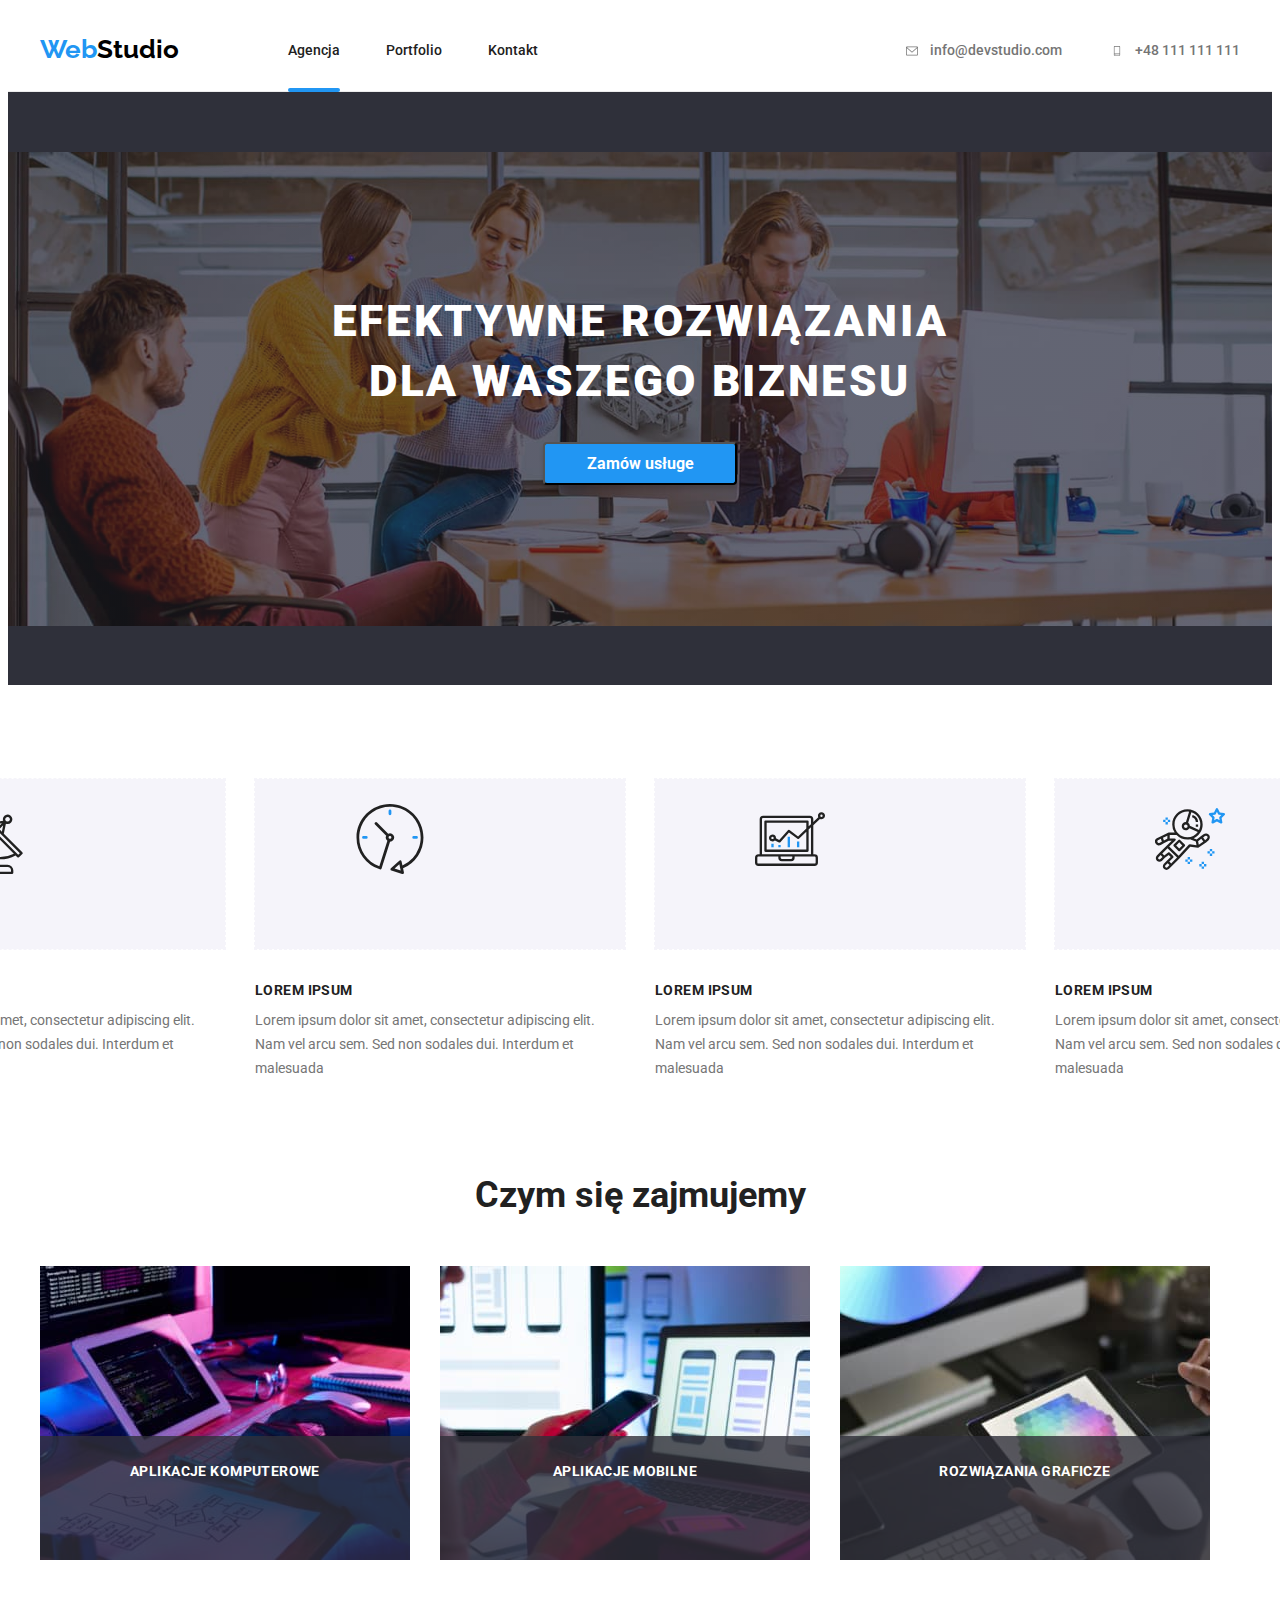
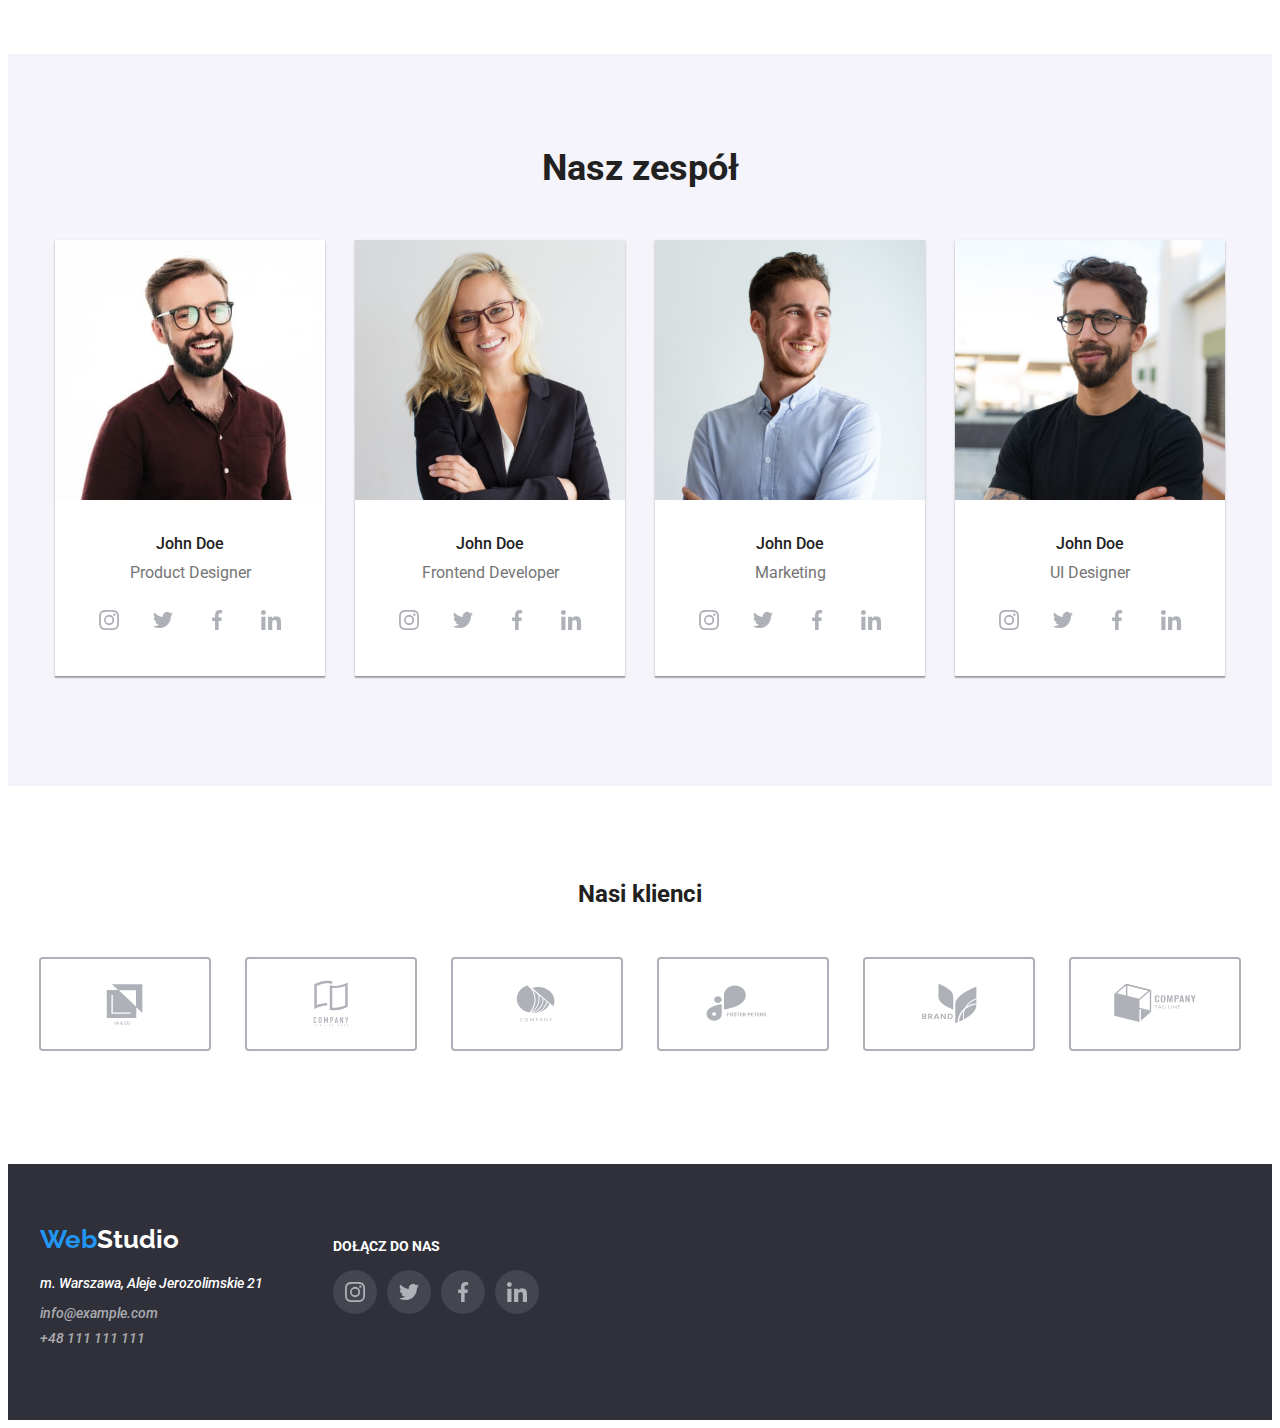
==== index.html @ 6e41aeed "hw05" ====
<!DOCTYPE html>
<html lang="pl">
  <head>
    <meta charset="UTF-8" />
    <meta http-equiv="X-UA-Compatible" content="IE=edge" />
    <meta name="viewport" content="width=device-width, initial-scale=1.0" />
    <title>Studio</title>
    <link
      rel="stylesheet"
      href="https://cdnjs.cloudflare.com/ajax/libs/modern-normalize/1.1.0/modern-normalize.min.css"
      integrity="sha512-wpPYUAdjBVSE4KJnH1VR1HeZfpl1ub8YT/NKx4PuQ5NmX2tKuGu6U/JRp5y+Y8XG2tV+wKQpNHVUX03MfMFn9Q=="
      crossorigin="anonymous"
      referrerpolicy="no-referrer"
    />

    <link rel="stylesheet" href="./css/styles.css" />

    <link rel="preconnect" href="https://fonts.googleapis.com" />
    <link rel="preconnect" href="https://fonts.gstatic.com" crossorigin />
    <link
      href="https://fonts.googleapis.com/css2?family=Raleway:ital,wght@0,700;1,700&family=Roboto:ital,wght@0,400;0,500;0,700;0,900;1,400;1,500;1,700;1,900&display=swap"
      rel="stylesheet"
    />
  </head>
  <body>
    <header class="main-header">
      <div class="container header-flex">
        <a href="/" class="logo">
          <span class="web"> Web</span><span class="studio">Studio</span>
        </a>
        <nav class="navigation">
          <ul class="navigation-ul">
            <li>
              <div class="is-active"><a href="./index.html" class="index"> Agencja</a></div>
            </li>
            <li><a href="./portfolio.html" class="portfolio">Portfolio</a></li>
            <li><a href="/kontakt" class="contact">Kontakt</a></li>
          </ul>
        </nav>
        <ul class="header-addres-li">
          <li>
            <a href="mailto:info@devstudio.com" class="e-mail">
              <svg width="16" height="12" class="main-ikon-envelope">
                <use href="./images/icons.svg#icon-envelope"></use></svg
              >info@devstudio.com
            </a>
          </li>

          <li>
            <a href="tel:+48111111111" class="telephone">
              <svg width="10" height="16" class="main-ikon-smartphone">
                <use href="./images/icons.svg#icon-smartphone"></use>
              </svg>
              +48 111 111 111
            </a>
          </li>
        </ul>
      </div>
    </header>

    <main>
      <div class="main-div">
        <div class="container">
          <div class="main-flex">
            <h1 class="main-h1">EFEKTYWNE ROZWIĄZANIA DLA WASZEGO BIZNESU</h1>

            <button data-modal-open class="main-button">Zamów usługe</button>
            <div class="modal is-hidden" data-modal>
              <div class="inside-modal">
                <button data-modal-close class="close-data-modal">
                  <svg class="modal-test">
                    <use href="./images/icons.svg#icon-closeclose-but" width="30" heigh="30"></use>
                  </svg>
                </button>
              </div>
            </div>
          </div>
        </div>
      </div>

      <section class="section lower-bottom">
        <div class="container">
          <ul class="lorem">
            <li class="lorem-li">
              <svg class="icon-lorem" width="270" height="120">
                <use href="./images/icons.svg#icon-antenna-1" width="70" height="70"></use>
              </svg>
              <h5 class="lorem-h5">LOREM IPSUM</h5>
              <p class="lorem-p">
                Lorem ipsum dolor sit amet, consectetur adipiscing elit. Nam vel arcu sem. Sed non
                sodales dui. Interdum et malesuada
              </p>
            </li>
            <li class="lorem-li">
              <svg class="icon-lorem" width="270" height="120">
                <use href="./images/icons.svg#icon-clock-1" width="70" height="70"></use>
              </svg>
              <h5 class="lorem-h5">LOREM IPSUM</h5>
              <p class="lorem-p">
                Lorem ipsum dolor sit amet, consectetur adipiscing elit. Nam vel arcu sem. Sed non
                sodales dui. Interdum et malesuada
              </p>
            </li>
            <li class="lorem-li">
              <svg class="icon-lorem" width="270" height="120">
                <use href="./images/icons.svg#icon-diagram-1" width="70" height="70"></use>
              </svg>
              <h5 class="lorem-h5">LOREM IPSUM</h5>
              <p class="lorem-p">
                Lorem ipsum dolor sit amet, consectetur adipiscing elit. Nam vel arcu sem. Sed non
                sodales dui. Interdum et malesuada
              </p>
            </li>
            <li class="lorem-li">
              <svg class="icon-lorem" width="270" height="120">
                <use href="./images/icons.svg#icon-astronaut-1" width="70" height="70"></use>
              </svg>
              <h5 class="lorem-h5">LOREM IPSUM</h5>
              <p class="lorem-p">
                Lorem ipsum dolor sit amet, consectetur adipiscing elit. Nam vel arcu sem. Sed non
                sodales dui. Interdum et malesuada
              </p>
            </li>
          </ul>
        </div>
      </section>
      <section class="what-to-do section">
        <div class="container">
          <h2 class="what-to-do-h2"><center>Czym się zajmujemy</center></h2>
          <ul class="what-to-do-ul">
            <li class="do-to">
              <img
                src="images/box1.jpg"
                alt="praca przy komputerze w domu"
                width="370"
                height="294"
              />
              <p class="to-do-type">APLIKACJE KOMPUTEROWE</p>
            </li>
            <li class="to-do-li do-to">
              <img
                src="images/box2.jpg"
                alt="łączenie telefonu z komputerem "
                width="370"
                height="294"
              />
              <p class="to-do-type">APLIKACJE MOBILNE</p>
            </li>
            <li class="to-do-li do-to">
              <img src="images/box3.jpg" alt="wybór koloru z palety RGB" width="370" height="294" />
              <p class="to-do-type">ROZWIĄZANIA GRAFICZE</p>
            </li>
          </ul>
        </div>
      </section>
      <section class="team section">
        <div class="container">
          <h2 class="team-h2"><center>Nasz zespół</center></h2>
          <ul class="team-list">
            <li class="team-li">
              <figure class="team-figure">
                <img
                  src="images/imgproduct.jpg"
                  alt="John Doe Product Designer"
                  width="270"
                  height="260"
                />
                <figcaption class="signature-position">
                  <div class="signature-inside"><center>John Doe</center></div>
                  <div class="job-position"><center>Product Designer</center></div>
                  <ul class="team-social-ul">
                    <li>
                      <svg height="44" width="44" class="social-icon">
                        <circle
                          class="circle-social-icon"
                          r="22"
                          fill="rgba(255, 255, 255, 0.1)"
                          cx="22"
                          cy="22"
                        ></circle>
                        <use href="./images/icons.svg#icon-Ellipse"></use>
                      </svg>
                    </li>
                    <li>
                      <svg height="44" width="44" class="social-icon">
                        <circle
                          class="circle-social-icon"
                          r="22"
                          fill="rgba(255, 255, 255, 0.1)"
                          cx="22"
                          cy="22"
                        ></circle>
                        <use href="./images/icons.svg#icon-Ellipse-1"></use>
                      </svg>
                    </li>
                    <li>
                      <svg height="44" width="44" class="social-icon">
                        <circle
                          class="circle-social-icon"
                          r="22"
                          fill="rgba(255, 255, 255, 0.1)"
                          cx="22"
                          cy="22"
                        ></circle>
                        <use href="./images/icons.svg#icon-Ellipse-2"></use>
                      </svg>
                    </li>
                    <li>
                      <svg height="44" width="44" class="social-icon">
                        <circle
                          class="circle-social-icon"
                          r="22"
                          fill="rgba(255, 255, 255, 0.1)"
                          cx="22"
                          cy="22"
                        ></circle>
                        <use href="./images/icons.svg#icon-Ellipse-3"></use>
                      </svg>
                    </li>
                  </ul>
                </figcaption>
              </figure>
            </li>
            <li class="team-li">
              <figure class="team-figure">
                <img
                  src="images/imgfront.jpg"
                  alt="John Doe Frontend Developer"
                  width="270"
                  height="260"
                />
                <figcaption class="signature-position">
                  <div class="signature-inside"><center>John Doe</center></div>
                  <div class="job-position"><center>Frontend Developer</center></div>
                  <ul class="team-social-ul">
                    <li>
                      <svg height="44" width="44" class="social-icon">
                        <circle
                          class="circle-social-icon"
                          r="22"
                          fill="rgba(255, 255, 255, 0.1)"
                          cx="22"
                          cy="22"
                        ></circle>
                        <use href="./images/icons.svg#icon-Ellipse"></use>
                      </svg>
                    </li>
                    <li>
                      <svg height="44" width="44" class="social-icon">
                        <circle
                          class="circle-social-icon"
                          r="22"
                          fill="rgba(255, 255, 255, 0.1)"
                          cx="22"
                          cy="22"
                        ></circle>
                        <use href="./images/icons.svg#icon-Ellipse-1"></use>
                      </svg>
                    </li>
                    <li>
                      <svg height="44" width="44" class="social-icon">
                        <circle
                          class="circle-social-icon"
                          r="22"
                          fill="rgba(255, 255, 255, 0.1)"
                          cx="22"
                          cy="22"
                        ></circle>
                        <use href="./images/icons.svg#icon-Ellipse-2"></use>
                      </svg>
                    </li>
                    <li>
                      <svg height="44" width="44" class="social-icon">
                        <circle
                          class="circle-social-icon"
                          r="22"
                          fill="rgba(255, 255, 255, 0.1)"
                          cx="22"
                          cy="22"
                        ></circle>
                        <use href="./images/icons.svg#icon-Ellipse-3"></use>
                      </svg>
                    </li>
                  </ul>
                </figcaption>
              </figure>
            </li>
            <li class="team-li">
              <figure class="team-figure">
                <img
                  src="images/imgmarketing.jpg"
                  alt="John Doe Marketing"
                  width="270"
                  height="260"
                />
                <figcaption class="signature-position">
                  <div class="signature-inside"><center>John Doe</center></div>
                  <div class="job-position"><center>Marketing</center></div>
                  <ul class="team-social-ul">
                    <li>
                      <svg height="44" width="44" class="social-icon">
                        <circle
                          class="circle-social-icon"
                          r="22"
                          fill="rgba(255, 255, 255, 0.1)"
                          cx="22"
                          cy="22"
                        ></circle>
                        <use href="./images/icons.svg#icon-Ellipse"></use>
                      </svg>
                    </li>
                    <li>
                      <svg height="44" width="44" class="social-icon">
                        <circle
                          class="circle-social-icon"
                          r="22"
                          fill="rgba(255, 255, 255, 0.1)"
                          cx="22"
                          cy="22"
                        ></circle>
                        <use href="./images/icons.svg#icon-Ellipse-1"></use>
                      </svg>
                    </li>
                    <li>
                      <svg height="44" width="44" class="social-icon">
                        <circle
                          class="circle-social-icon"
                          r="22"
                          fill="rgba(255, 255, 255, 0.1)"
                          cx="22"
                          cy="22"
                        ></circle>
                        <use href="./images/icons.svg#icon-Ellipse-2"></use>
                      </svg>
                    </li>
                    <li>
                      <svg height="44" width="44" class="social-icon">
                        <circle
                          class="circle-social-icon"
                          r="22"
                          fill="rgba(255, 255, 255, 0.1)"
                          cx="22"
                          cy="22"
                        ></circle>
                        <use href="./images/icons.svg#icon-Ellipse-3"></use>
                      </svg>
                    </li>
                  </ul>
                </figcaption>
              </figure>
            </li>
            <li class="team-li">
              <figure class="team-figure">
                <img
                  src="images/imguidesigner.jpg"
                  alt="John Doe UI Designer"
                  width="270"
                  height="260"
                />
                <figcaption class="signature-position">
                  <div class="signature-inside"><center>John Doe</center></div>
                  <div class="job-position"><center>UI Designer</center></div>
                  <ul class="team-social-ul">
                    <li>
                      <svg height="44" width="44" class="social-icon">
                        <circle
                          class="circle-social-icon"
                          r="22"
                          fill="rgba(255, 255, 255, 0.1)"
                          cx="22"
                          cy="22"
                        ></circle>
                        <use href="./images/icons.svg#icon-Ellipse"></use>
                      </svg>
                    </li>
                    <li>
                      <svg height="44" width="44" class="social-icon">
                        <circle
                          class="circle-social-icon"
                          r="22"
                          fill="rgba(255, 255, 255, 0.1)"
                          cx="22"
                          cy="22"
                        ></circle>
                        <use href="./images/icons.svg#icon-Ellipse-1"></use>
                      </svg>
                    </li>
                    <li>
                      <svg height="44" width="44" class="social-icon">
                        <circle
                          class="circle-social-icon"
                          r="22"
                          fill="rgba(255, 255, 255, 0.1)"
                          cx="22"
                          cy="22"
                        ></circle>
                        <use href="./images/icons.svg#icon-Ellipse-2"></use>
                      </svg>
                    </li>
                    <li>
                      <svg height="44" width="44" class="social-icon">
                        <circle
                          class="circle-social-icon"
                          r="22"
                          fill="rgba(255, 255, 255, 0.1)"
                          cx="22"
                          cy="22"
                        ></circle>
                        <use href="./images/icons.svg#icon-Ellipse-3"></use>
                      </svg>
                    </li>
                  </ul>
                </figcaption>
              </figure>
            </li>
          </ul>
        </div>
      </section>
      <section class="section">
        <div class="container">
          <h2 class="clients-h2"><center>Nasi klienci</center></h2>
          <ul class="clients-ul">
            <li>
              <svg class="ikona" width="170" height="92">
                <use href="./images/icons.svg#icon-Logo"></use>
              </svg>
            </li>
            <li>
              <svg class="ikona" width="170" height="92">
                <use href="./images/icons.svg#icon-Logo-1"></use>
              </svg>
            </li>
            <li>
              <svg class="ikona" width="170" height="92">
                <use href="./images/icons.svg#icon-Logo-2"></use>
              </svg>
            </li>
            <li>
              <svg class="ikona" width="170" height="92">
                <use href="./images/icons.svg#icon-Logo-3"></use>
              </svg>
            </li>
            <li>
              <svg class="ikona" width="170" height="92">
                <use href="./images/icons.svg#icon-Logo-4"></use>
              </svg>
            </li>
            <li>
              <svg class="ikona" width="170" height="92">
                <use href="./images/icons.svg#icon-Logo-5"></use>
              </svg>
            </li>
          </ul>
        </div>
      </section>
    </main>
    <footer class="main-footer">
      <div class="container flex-footer">
        <div class="footer-info">
          <a href="/" class="logo-footer">
            <span class="web"> Web</span><span class="studio-footer">Studio</span>
          </a>
          <address class="address-footer">
            m. Warszawa, Aleje Jerozolimskie 21
            <ul>
              <li class="footer-li">
                <a href="mailto:info@example.com" class="footer-info">info@example.com </a>
              </li>
              <li class="footer-li">
                <a href="tel:+48111111111" class="footer-info"> +48 111 111 111 </a>
              </li>
            </ul>
          </address>
        </div>
        <div class="footer-social">
          <p class="footer-p">DOŁĄCZ DO NAS</p>
          <ul class="footer-social-ul">
            <li>
              <svg height="44" width="44" class="social-icon">
                <circle
                  class="circle-social-icon"
                  r="22"
                  fill="rgba(255, 255, 255, 0.1)"
                  cx="22"
                  cy="22"
                ></circle>
                <use href="./images/icons.svg#icon-Ellipse"></use>
              </svg>
            </li>
            <li>
              <svg height="44" width="44" class="social-icon">
                <circle
                  class="circle-social-icon"
                  r="22"
                  fill="rgba(255, 255, 255, 0.1)"
                  cx="22"
                  cy="22"
                ></circle>
                <use href="./images/icons.svg#icon-Ellipse-1"></use>
              </svg>
            </li>
            <li>
              <svg height="44" width="44" class="social-icon">
                <circle
                  class="circle-social-icon"
                  r="22"
                  fill="rgba(255, 255, 255, 0.1)"
                  cx="22"
                  cy="22"
                ></circle>
                <use href="./images/icons.svg#icon-Ellipse-2"></use>
              </svg>
            </li>
            <li>
              <svg height="44" width="44" class="social-icon">
                <circle
                  class="circle-social-icon"
                  r="22"
                  fill="rgba(255, 255, 255, 0.1)"
                  cx="22"
                  cy="22"
                ></circle>
                <use href="./images/icons.svg#icon-Ellipse-3"></use>
              </svg>
            </li>
          </ul>
        </div>
      </div>
    </footer>
    <script src="./js/modal.js"></script>
  </body>
</html>
<!--  -->
---- css/styles.css ----
:root {
  --text-color: #212121;
  --theme-color: #e5e5e5;
  --blue-color: #2196f3;
  --white-color: #ffffff;
  --grey-color: #2f303a;
  --black-color: #000000;
  --whiter-color: #f5f4fa;
  --silver-color: #757575;
  --portfolio-div-color: #eeeeee;
  --border-bottom: #ececec;
}

body {
  font-family: 'Roboto', sans-serif;
  background: var(--white-color);
  color: var(--text-color);
  font-weight: 500;
}

ul {
  list-style-type: none;
  padding: 0%;
}

h1 {
  margin-top: 0px;
  margin-bottom: 0px;
}

h2 {
  margin-top: 0px;
  margin-bottom: 0px;
}

.container {
  max-width: 1200px;
  margin: 0 auto;
  padding: 0 15px;
}

.index {
  text-decoration: none;
  color: inherit;
  transition-duration: 250ms;
  transition-timing-function: cubic-bezier(0.4, 0, 0.2, 1);
  transition-property: color;
}
.portfolio {
  text-decoration: none;
  color: inherit;
  transition-duration: 250ms;
  transition-timing-function: cubic-bezier(0.4, 0, 0.2, 1);
  transition-property: color;
}
.contact {
  text-decoration: none;
  color: inherit;
  transition-duration: 250ms;
  transition-timing-function: cubic-bezier(0.4, 0, 0.2, 1);
  transition-property: color;
}
.e-mail {
  text-decoration: none;
  color: inherit;
  transition-duration: 250ms;
  transition-timing-function: cubic-bezier(0.4, 0, 0.2, 1);
  transition-property: color, fill;
}

.logo-footer {
  text-decoration: none;
  color: inherit;
  transition-duration: 250ms;
  transition-timing-function: cubic-bezier(0.4, 0, 0.2, 1);
  transition-property: color;
}
.footer-info {
  text-decoration: none;
  color: inherit;
  transition-duration: 250ms;
  transition-timing-function: cubic-bezier(0.4, 0, 0.2, 1);
  transition-property: color;
}

.logo:hover,
.logo:focus {
  color: var(--blue-color);
}
.index:hover,
.index:focus {
  color: var(--blue-color);
}
.portfolio:hover,
.portfolio:focus {
  color: var(--blue-color);
}
.contact:hover,
.contact:focus {
  color: var(--blue-color);
}
.e-mail:hover,
.e-mail:focus {
  color: var(--blue-color);
  fill: #2196f3;
}
.telephone:hover,
.telephone:focus {
  color: var(--blue-color);
  fill: #2196f3;
}
.logo-footer:hover,
.logo-footer:focus {
  color: var(--blue-color);
}
.footer-info:hover,
.footer-info:focus {
  color: var(--blue-color);
}
.main-button:hover,
.main-button:focus {
  background: var(--blue-color);
  color: var(--white-color);
}

.portfolio-button:hover,
.portfolio-button:focus {
  background: var(--blue-color);
  color: var(--white-color);
  box-shadow: 0px 3px 1px 0px rgba(0, 0, 0, 0.1), 0px 1px 2px 0px rgba(0, 0, 0, 0.08),
    0px 2px 2px 0px rgba(0, 0, 0, 0.12);
}

.main-header {
  background: var(--white-color);
  border-bottom-color: var(--border-bottom);
  border-bottom-width: 1px;
  border-bottom-style: solid;
  padding: 16px 0px 16px 0px;
}
.header-flex {
  display: flex;
  justify-content: center;
  justify-content: space-between;
  align-items: center;
}

.navigation-ul {
  display: flex;
  justify-content: space-between;
  gap: 46px;
  padding-top: 0px;
}

.header-addres-li {
  display: flex;
  justify-content: space-between;
  gap: 50px;
}

.address-footer {
  color: var(--white-color);
  font-size: 14px;
  margin-top: 20px;
}

.main-div {
  background: linear-gradient(to top, rgba(47, 48, 58, 0.4), rgba(47, 48, 58, 0.4)),
    url('../images/background.jpg');
  padding-top: 200px;
  padding-bottom: 200px;
  background-size: contain;
  background-repeat: no-repeat;
  background-position: center;
  background-color: var(--grey-color);
  margin-left: auto;
  margin-right: auto;
  /* background-position: center, center;
  background-repeat: no-repeat;*/
}
.main-flex {
  display: flex;
  justify-content: center;
  flex-direction: column;
  align-items: center;
  /*background: url('../images/background.jpg');*/
}

.main-h1 {
  font-weight: 900;
  font-size: 44px;
  line-height: 1.36;
  text-align: center;
  letter-spacing: 0.06em;
  text-transform: uppercase;
  max-width: 696px;
  color: var(--white-color);
}

.main-button {
  cursor: pointer;
  font-weight: 700;
  font-family: inherit;
  font-size: 16px;
  padding: 10px 41px 10px 42px;
  margin-top: 30px;
  transition-duration: 250ms;
  transition-timing-function: cubic-bezier(0.4, 0, 0.2, 1);
  transition-property: color, background;
  /*
  margin-left: 248px;
  margin-right: 248px;*/

  /*margin: 30px 485px 200px 700px;*/
}

.portfolio-button {
  cursor: pointer;
  font-family: inherit;
  font-weight: 500;
  font-size: 16px;
  padding: 6px 22px 6px 22px;
  border: none;
  border-radius: 4px;
  transition-duration: 250ms;
  transition-timing-function: cubic-bezier(0.4, 0, 0.2, 1);
  transition-property: color, backgroud, box-shadow;
}
.main-footer {
  background: var(--grey-color);
  padding-top: 60px;
  padding-bottom: 60px;
}

.web {
  color: var(--blue-color);
}
.studio {
  color: var(--black-color);
}

.studio-footer {
  color: var(--white-color);
}

.what-to-do-h2 {
  font-size: 36px;
  line-height: 1.16;
  margin-bottom: 50px;
}

.team-h2 {
  font-size: 36px;
  line-height: 1.16;
}

.logo {
  font-family: 'Raleway', sans-serif;
  text-decoration: none;
  color: inherit;

  font-weight: 700;
  font-size: 26px;
  line-height: 1.19;
  transition-duration: 250ms;
  transition-timing-function: cubic-bezier(0.4, 0, 0.2, 1);
  transition-property: color;
}

.e-mail {
  color: var(--silver-color);
  font-size: 14px;
  line-height: 1.14;
}

.telephone {
  text-decoration: none;
  color: inherit;
  font-size: 14px;
  line-height: 1.14;
  color: var(--silver-color);
  transition-duration: 250ms;
  transition-timing-function: cubic-bezier(0.4, 0, 0.2, 1);
  transition-property: color, fill;
}

.index {
  font-size: 14px;
  line-height: 1.14;
}
.portfolio {
  font-size: 14px;
  line-height: 1.14;
}
.contact {
  font-size: 14px;
  line-height: 1.14;
}

.portfolio-main-div {
  display: flex;
  justify-content: center;
  margin-bottom: 34px;
}

.main-button {
  background: var(--blue-color);
  box-shadow: 0px 4px 4px rgba(0, 0, 0, 0.15);
  border-radius: 4px;
  color: var(--white-color);
}

.footer-info {
  color: rgba(255, 255, 255, 0.6);
  padding-inline-start: 0%;
  font-size: 14px;
}
.footer-li {
  margin-top: 9px;
}

.logo-footer {
  font-family: 'Raleway';
  font-style: normal;
  font-weight: 700;
  font-size: 26px;
  line-height: 1.19;
}

.team {
  margin-left: 0px;
  margin-right: 0px;
  background: var(--whiter-color);
}

.lorem {
  display: flex;
  justify-content: center;
  gap: 30px;
  margin-top: 0px;
  margin-bottom: 0px;
}
.what-to-do-ul {
  display: flex;

  margin: 0px 0px 0px 0px;
}

.to-do-li {
  margin: 0px 0px 0px 30px;
}
.do-to {
  position: relative;
  overflow: hidden;
  height: 294px;
}

.do-to > .to-do-type {
  position: absolute;
  margin-bottom: 0;
  margin-top: 0;
  bottom: 0;
  left: 0;
  right: 0;
  height: 70px;
  padding: 27px 90px 27px 90px;
  background-color: rgba(47, 48, 58, 0.8);
  color: var(--white-color);
  font-family: 'Roboto';
  font-style: normal;
  font-weight: 700;
  font-size: 14px;
  line-height: 16px;
  text-align: center;
  letter-spacing: 0.03em;
}

.lorem-li {
  flex-basis: ((100%-90px)/4);
}

.lorem-p {
  font-style: normal;
  font-weight: 400;
  font-size: 14px;
  line-height: 1.71;
  color: #757575;
  margin-top: 10px;
  margin-bottom: 0px;
}

.lorem-h5 {
  font-style: normal;
  font-weight: 700;
  font-size: 14px;
  line-height: 1.14;
  letter-spacing: 0.03em;
  text-transform: uppercase;
  color: inherit;
  margin-top: 0px;
  margin-bottom: 0px;
}

.team-list {
  display: flex;
  gap: 30px;
  margin-top: 50px;
  justify-content: center;
}

.team-li {
  flex-basis: ((100%-90px)/4);
  box-shadow: 0px 1px 3px 0px rgba(0, 0, 0, 0.12), 0px 1px 1px 0px rgba(0, 0, 0, 0.14),
    0px 2px 1px 0px rgba(0, 0, 0, 0.2);
}

.team-figure {
  background: var(--white-color);
  margin: 0px;
}

/*
.images-portfolio {
  

}*/
.img-portfolio {
  display: block;
}

.signature-second {
  font-weight: 400;
  font-size: 16px;
  line-height: 1.88;
  letter-spacing: 0.03em;
  color: var(--silver-color);
  padding-left: 24px;
  padding-bottom: 20px;
  padding-top: 4px;
  margin: 0px;
  border-bottom: 1px solid var(--portfolio-div-color);
  border-left: 1px solid var(--portfolio-div-color);
  border-right: 1px solid var(--portfolio-div-color);
}

.signature {
  font-weight: 700;
  font-size: 18px;
  line-height: 2;
  letter-spacing: 0.06em;
  padding-left: 24px;

  border-left: 1px solid var(--portfolio-div-color);
  border-right: 1px solid var(--portfolio-div-color);
}

.portfolio-div {
  background: var(--white-color);
  transition-duration: 250ms;
  transition-timing-function: cubic-bezier(0.4, 0, 0.2, 1);
  transition-property: box-shadow;
}

.overlay-box {
  position: relative;
  overflow: hidden;
  transition-duration: 250ms;
  transition-timing-function: cubic-bezier(0.4, 0, 0.2, 1);
  transition-property: width, height, transform;
}

.overlay {
  width: 100%;
  height: 100%;
  position: absolute;
  top: 0;
  left: 0;
  transform: translateY(101%);
  transition-duration: 250ms;
  transition-timing-function: cubic-bezier(0.4, 0, 0.2, 1);

  background-color: #2196f3;
}

.text-in-portfolio {
  position: absolute;
  font-family: 'Roboto';
  font-style: normal;
  font-weight: 400;
  font-size: 18px;
  line-height: 1.55;
  padding: 49px 45px 49px 24px;
  letter-spacing: 0.03em;
  color: var(--white-color);
}
.portfolio-div:hover,
.portfolio-div:focus {
  box-shadow: 0px 1px 1px 0px rgba(0, 0, 0, 0.12), 0px 4px 4px 0px rgba(0, 0, 0, 0.06),
    1px 4px 6px 0px rgba(0, 0, 0, 0.16);
}

.overlay-box:hover .overlay,
.overlay-box:focus .overlay {
  transform: translateY(0);
  width: 370px;
  height: 294px;
}

.job-position {
  font-style: normal;
  font-weight: 400;
  color: var(--silver-color);
}

.signature-position {
  font-weight: 500;
  font-size: 16px;
  line-height: 1.19;
  margin-top: 30px;
  padding-bottom: 30px;
}

.signature-inside {
  margin-bottom: 10px;
  line-height: 1.19;
}

.ul-portfolio {
  display: flex;
  flex-wrap: wrap;
  justify-content: space-between;
  gap: 30px;
  padding: 0px;
  margin: 0px;
}

.figure-image-portfolio {
  padding: 0px;
  margin: 0px;
}

.section {
  padding-top: 94px;
  padding-bottom: 94px;
}

.ul-portfolio-button {
  display: flex;
  flex-wrap: wrap;
  gap: 8px;
  padding: 0px;
  margin-top: 0px;
}
.navigation {
  display: flex;
  margin-right: 351px;
  margin-left: 93px;
}

.lower-bottom {
  padding-bottom: 0px;
}

.clients-h2 {
  margin-bottom: 50px;
}

.clients-ul {
  display: flex;
  flex-wrap: wrap;
  gap: 30px;
  justify-content: space-between;
}

.ikona {
  fill: #afb1b8;
  outline: 1px auto #afb1b8;
  transition-duration: 250ms;
  transition-timing-function: cubic-bezier(0.4, 0, 0.2, 1);
  transition-property: fill, outline-color;
}

.ikona:hover,
.ikona:focus {
  fill: #2196f3;
  outline-color: #2196f3;
}

.main-ikon-smartphone {
  fill: currentColor;
  vertical-align: middle;
  padding: 0px;
  margin-right: 10px;
}

.main-ikon-envelope {
  fill: currentColor;
  vertical-align: middle;
  padding: 0px;
  margin-right: 10px;
}
/*
.main-ikon-envelope:hover{
   fill: #2196f3;
}*/

.icon-lorem {
  outline: 1px dashed #f5f4fa;
  background-color: #f5f4fa;
  padding-bottom: 25px;
  padding-top: 25px;
  padding-left: 100px;
  margin-bottom: 30px;
}

.team-icons {
  display: flex;
  flex-wrap: wrap;
  gap: 10px;
  justify-content: space-between;
  padding-left: 32px;
  padding-right: 32px;
  margin-top: 16px;
  transition-duration: 250ms;
  transition-timing-function: cubic-bezier(0.4, 0, 0.2, 1);
  transition-property: fill;
}

.li-team-icons {
  height: 44px;
  width: 44px;
}

.team-icons:hover,
.team-icons:focus {
  fill: #2196f3;
}

.flex-footer {
  display: flex;
  justify-content: flex-start;
  gap: 70px;
}

.footer-social-ul {
  display: flex;
  gap: 10px;
}

.footer-p {
  font-weight: 700;
  line-height: 16px;
  font-size: 14px;
  color: var(--white-color);
}

.team-social-ul {
  display: flex;
  flex-wrap: wrap;
  gap: 10px;
  justify-content: space-between;
  padding-left: 32px;
  padding-right: 32px;
  margin-top: 16px;
}
.social-icon use {
  fill: #afb1b8;
}

.social-icon {
  transition-duration: 250ms;
  transition-timing-function: cubic-bezier(0.4, 0, 0.2, 1);
  transition-property: fill;
}

.social-icon:hover use,
.social-icon:focus use {
  fill: #eeeeee;
}
.social-icon:hover .circle-social-icon,
.social-icon:focus .circle-social-icon {
  fill: #2196f3;
}

.is-hidden {
  pointer-events: none;
  visibility: hidden;
  opacity: 0;
  transform: translateX(-50%) translateY(-50%) scale(0);
  pointer-events: none;
}

.inside-modal {
  position: absolute;
  height: 581px;
  width: 528px;
  background-color: var(--white-color);
  box-shadow: 0px 1px 3px rgba(0, 0, 0, 0.12), 0px 1px 1px rgba(0, 0, 0, 0.14),
    0px 2px 1px rgba(0, 0, 0, 0.2);
  border-radius: 4px;
  transform: translate(0);
}
.modal {
  position: fixed;
  visibility: visible;
  height: 100%;
  width: 100%;
  left: 0px;
  top: 0px;
  background-color: rgba(0, 0, 0, 0.2);
  display: flex;
  justify-content: center;
  align-items: center;
  transition-duration: 250ms;
  transition-timing-function: cubic-bezier(0.4, 0, 0.2, 1);
  transition-property: pointer-events, visibility, opacity, transform, pointer-events;
}

.close-data-modal {
  position: absolute;
  top: 8px;
  right: 5px;
  border: 0;
  background-color: var(--white-color);
}

.modal-test {
  width: 30px;
  height: 30px;
  padding-right: 0;
}
.is-active {
  position: relative;
}

.is-active::after {
  content: '';
  position: absolute;
  background: var(--blue-color);
  border-radius: 2px;

  width: 100%;
  height: 4px;
  margin-top: 29px;
  display: block;
}
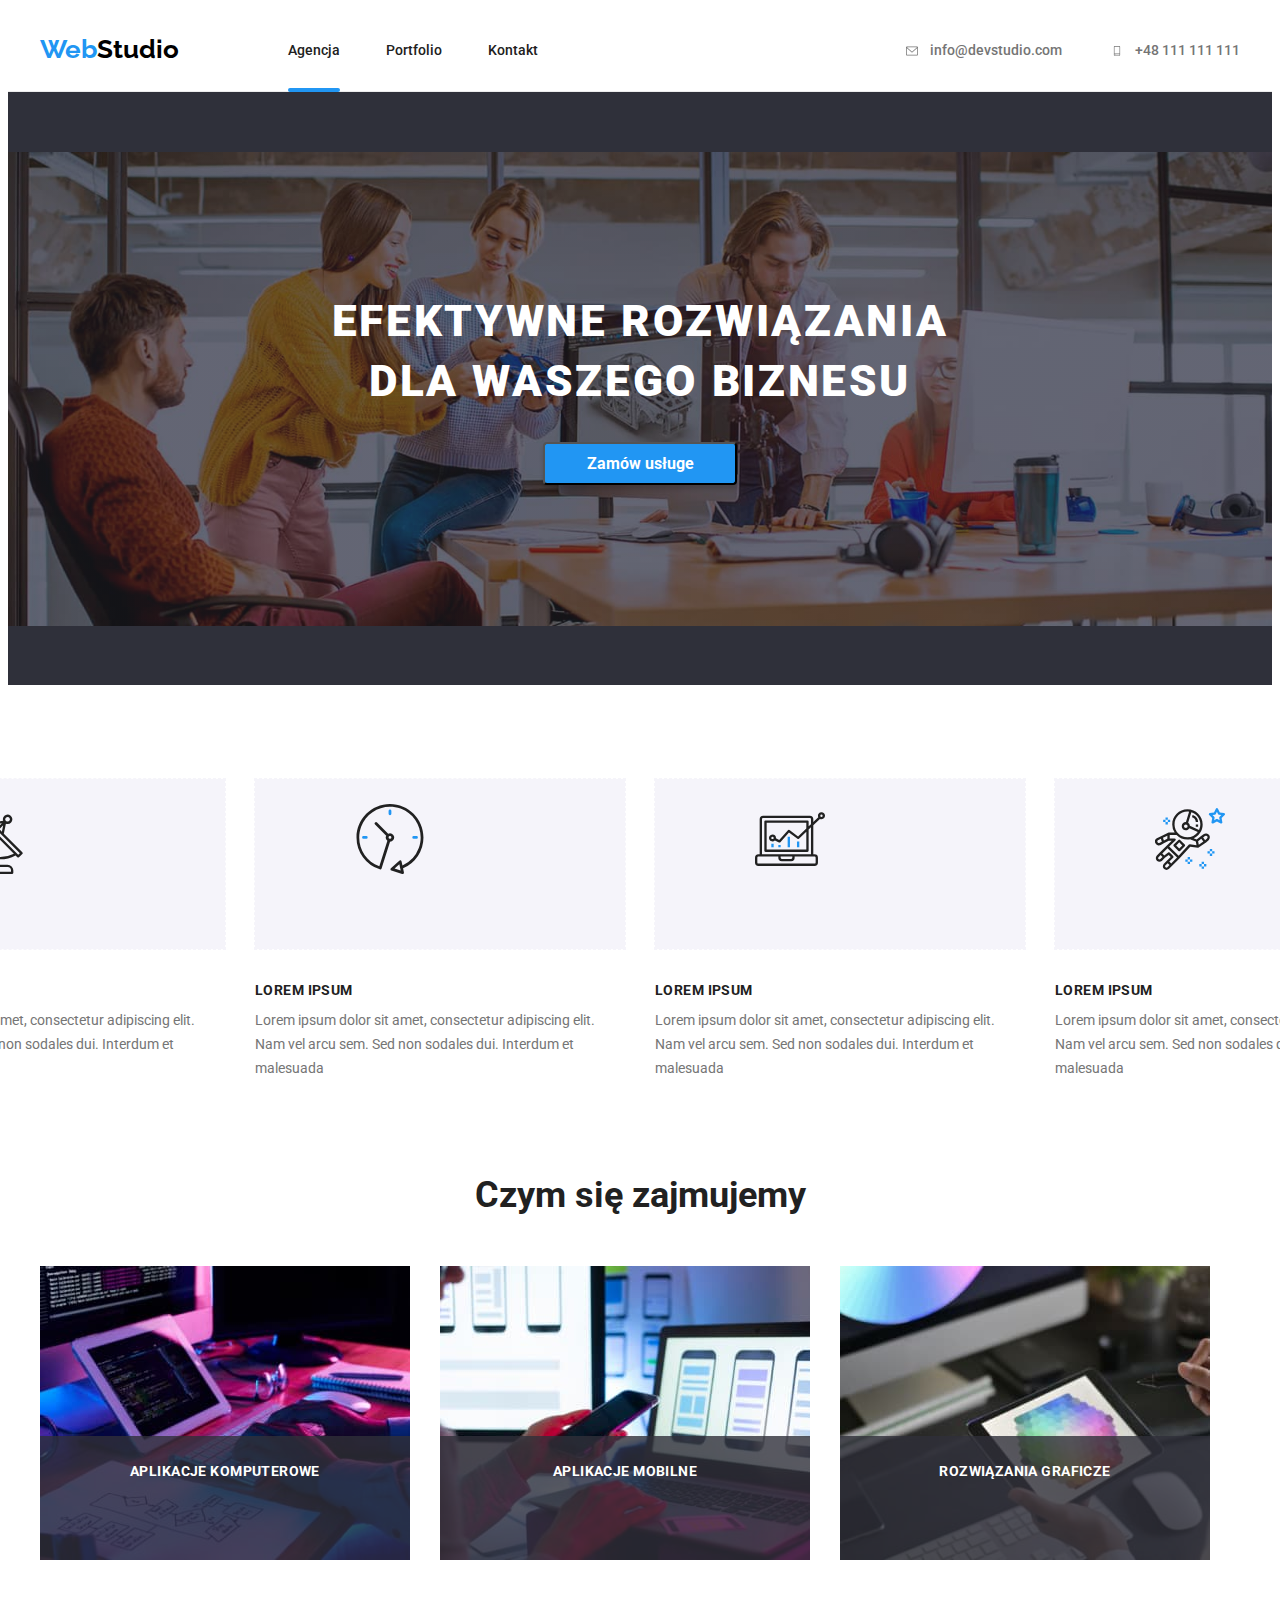
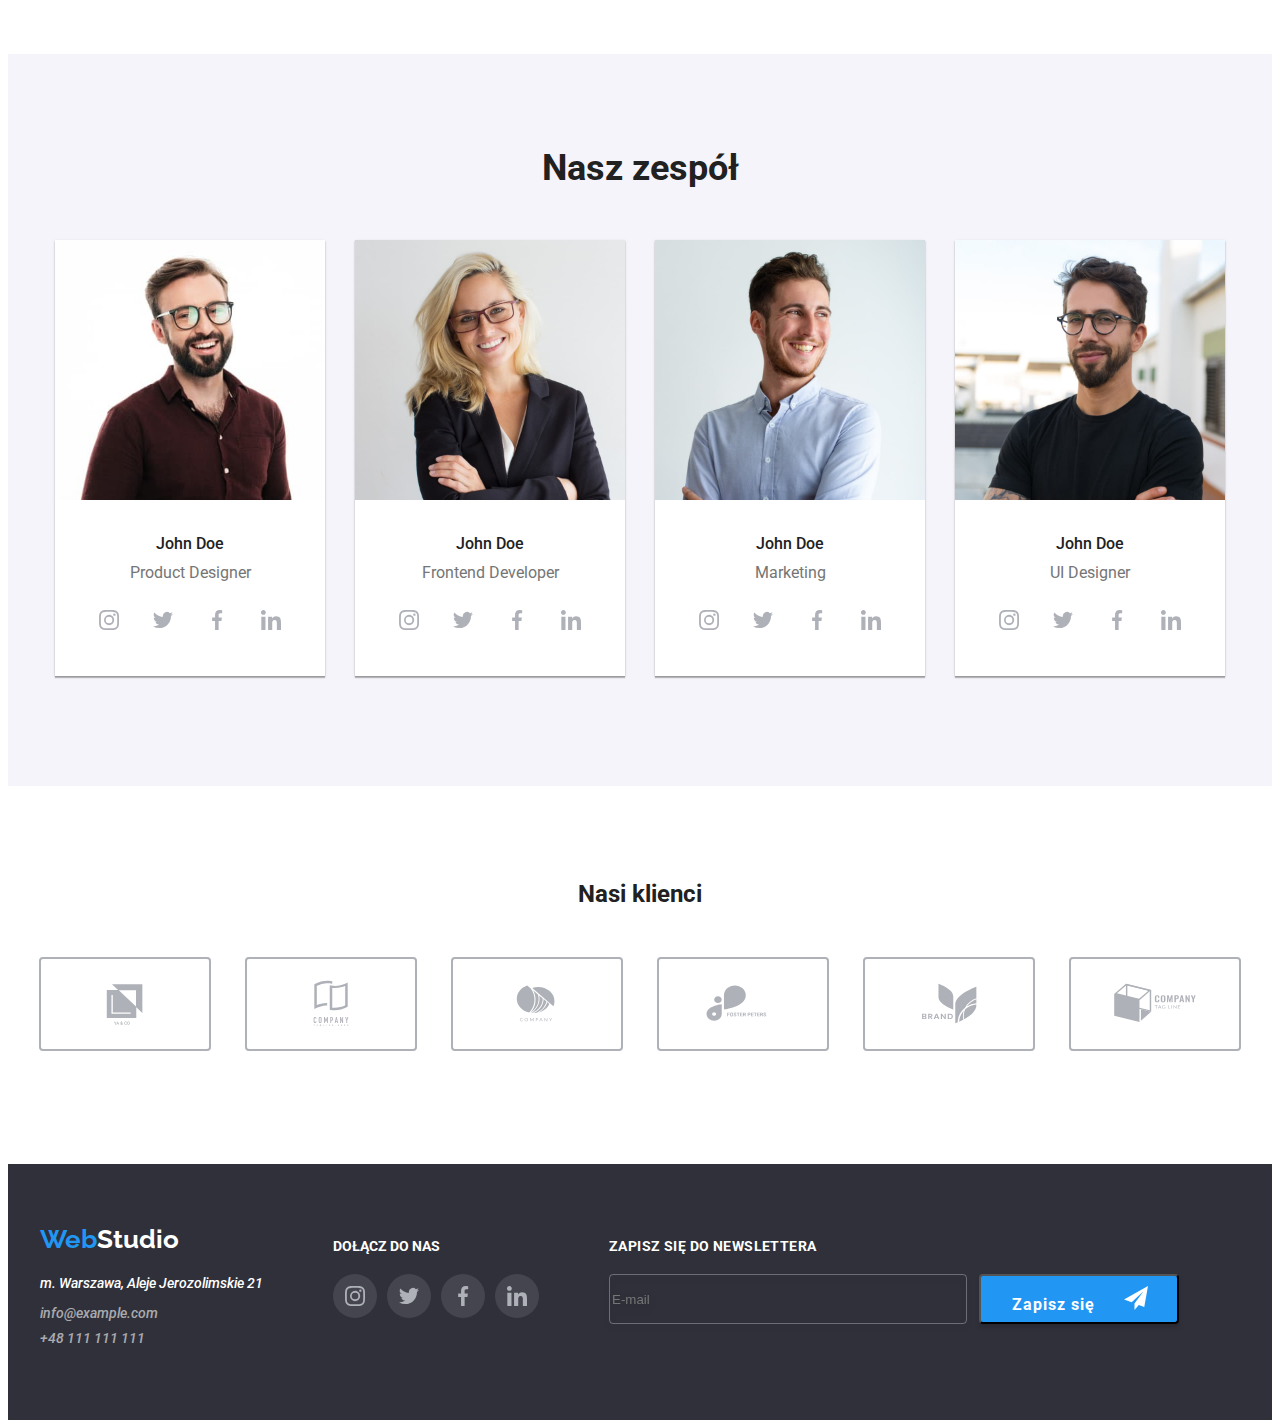
==== commit 23b5e275: "stopka" ====
--- a/index.html
+++ b/index.html
@@ -525,6 +525,25 @@
             </li>
           </ul>
         </div>
+        <div class="newsletter-footer">
+          <form>
+            <label>
+              <div class="newsletter">ZAPISZ SIĘ DO NEWSLETTERA</div>
+              <input
+                type="email"
+                name="newsletter-e-mail"
+                placeholder="E-mail"
+                class="newsletter-e-mail"
+              />
+            </label>
+            <button type="submit" class="button-newsletter">
+              <span class="zapisz-sie">Zapisz się</span>
+              <svg class="test-newsletter">
+                <use href="./images/icons.svg#icon-icon-sendnewsletter"></use>
+              </svg>
+            </button>
+          </form>
+        </div>
       </div>
     </footer>
     <script src="./js/modal.js"></script>
--- a/css/styles.css
+++ b/css/styles.css
@@ -652,6 +652,7 @@
   line-height: 16px;
   font-size: 14px;
   color: var(--white-color);
+  margin-bottom: 20px;
 }
 
 .team-social-ul {
@@ -744,3 +745,69 @@
   margin-top: 29px;
   display: block;
 }
+
+label {
+  margin-bottom: 8px;
+}
+
+.newsletter {
+  font-family: 'Roboto';
+  font-style: normal;
+  font-weight: 700;
+  font-size: 14px;
+  line-height: 16px;
+  letter-spacing: 0.03em;
+  color: var(--white-color);
+  margin-top: 14px;
+  margin-bottom: 20px;
+}
+
+.button-newsletter {
+  color: #ffffff;
+  position: absolute;
+  width: 200px;
+  height: 50px;
+  background: #2196f3;
+  box-shadow: 0px 4px 4px rgba(0, 0, 0, 0.15);
+  border-radius: 4px;
+
+  padding-top: 10px;
+  padding-left: 30px;
+  padding-bottom: 10px;
+  padding-right: 28px;
+  letter-spacing: 0.06em;
+  text-align: center;
+}
+
+.test-newsletter {
+  margin-left: 24px;
+  width: 24px;
+  height: 24px;
+}
+
+.newsletter-e-mail {
+  box-sizing: border-box;
+  background-color: inherit;
+
+  width: 358px;
+  height: 50px;
+  left: 815px;
+  top: 2787px;
+
+  margin-right: 12px;
+  border: 1px solid rgba(255, 255, 255, 0.3);
+  filter: drop-shadow(0px 4px 4px rgba(0, 0, 0, 0.15));
+  border-radius: 4px;
+}
+.zapisz-sie {
+  height: 30px;
+  width: 82px;
+  font-family: 'Roboto';
+  font-style: normal;
+  font-weight: 700;
+  font-size: 16px;
+  line-height: 30px;
+  /* identical to box height, or 188% */
+  letter-spacing: 0.06em;
+  margin-top: 0px;
+}
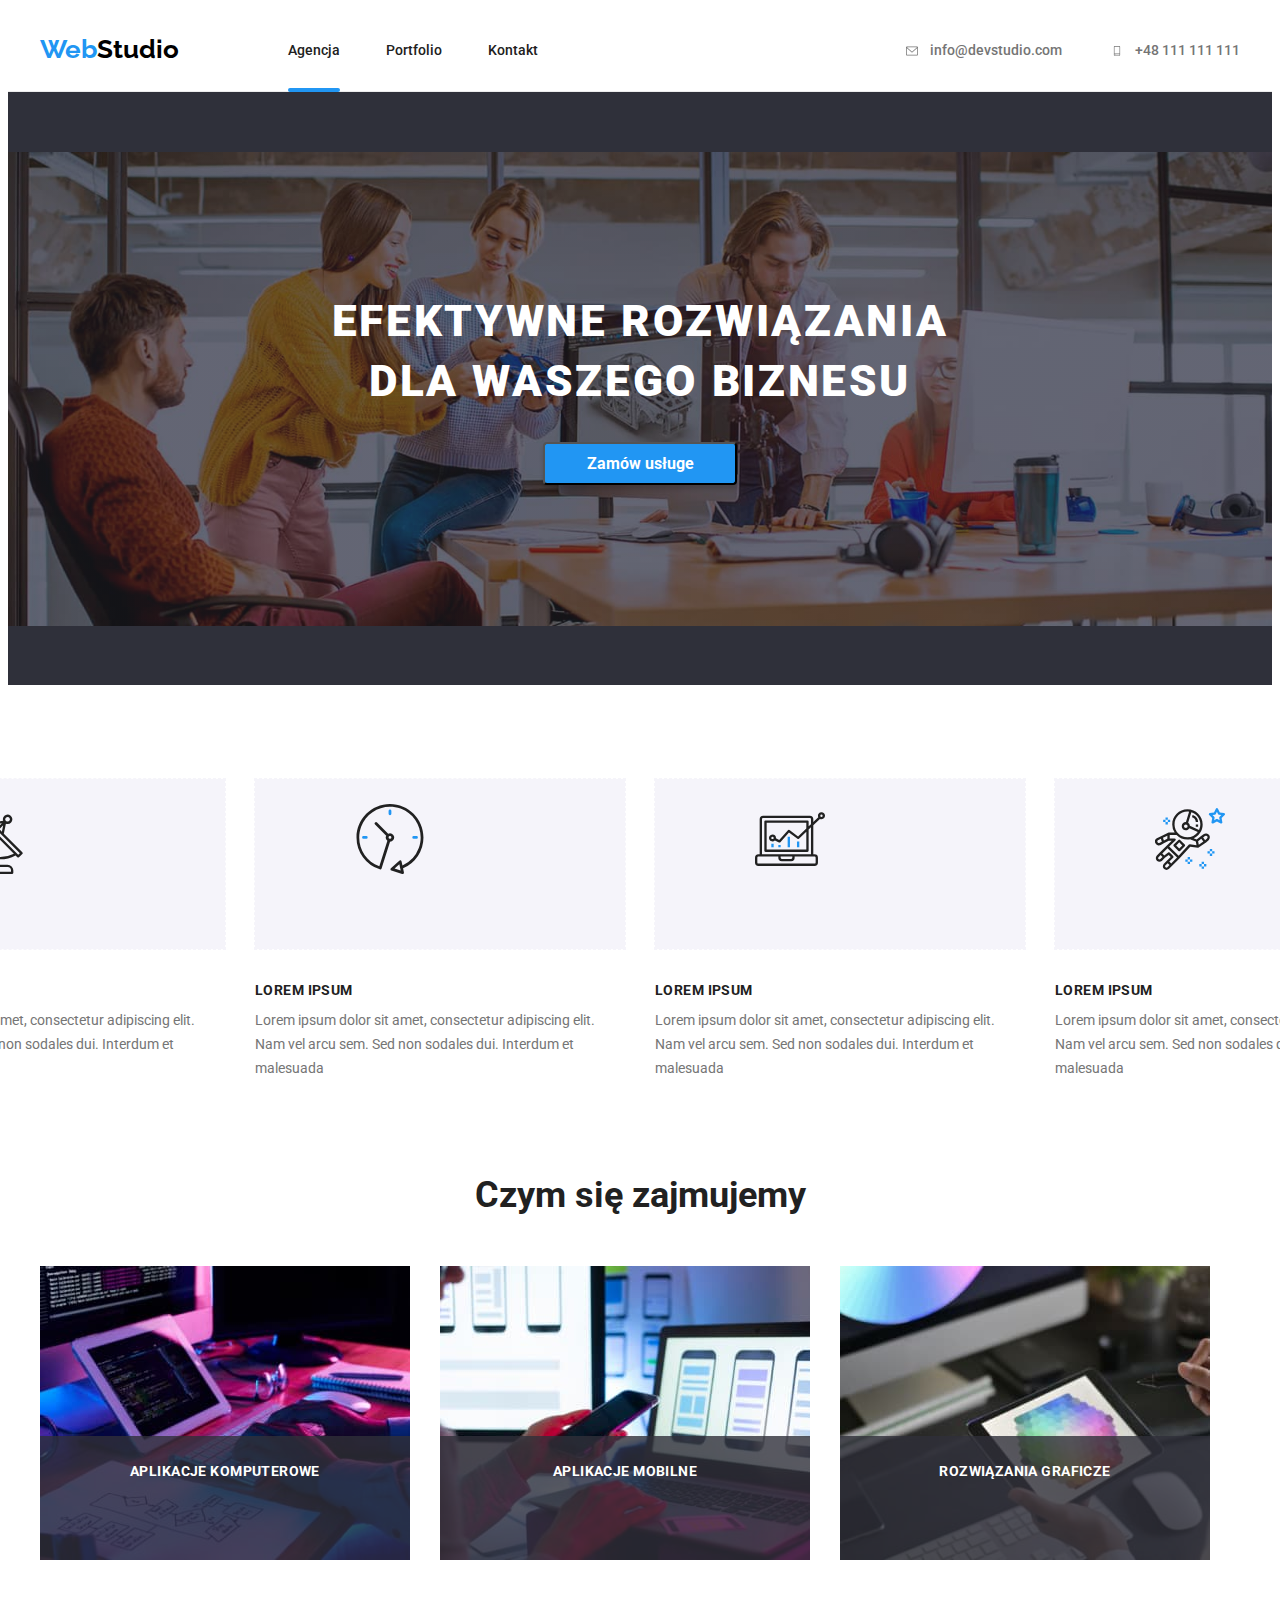
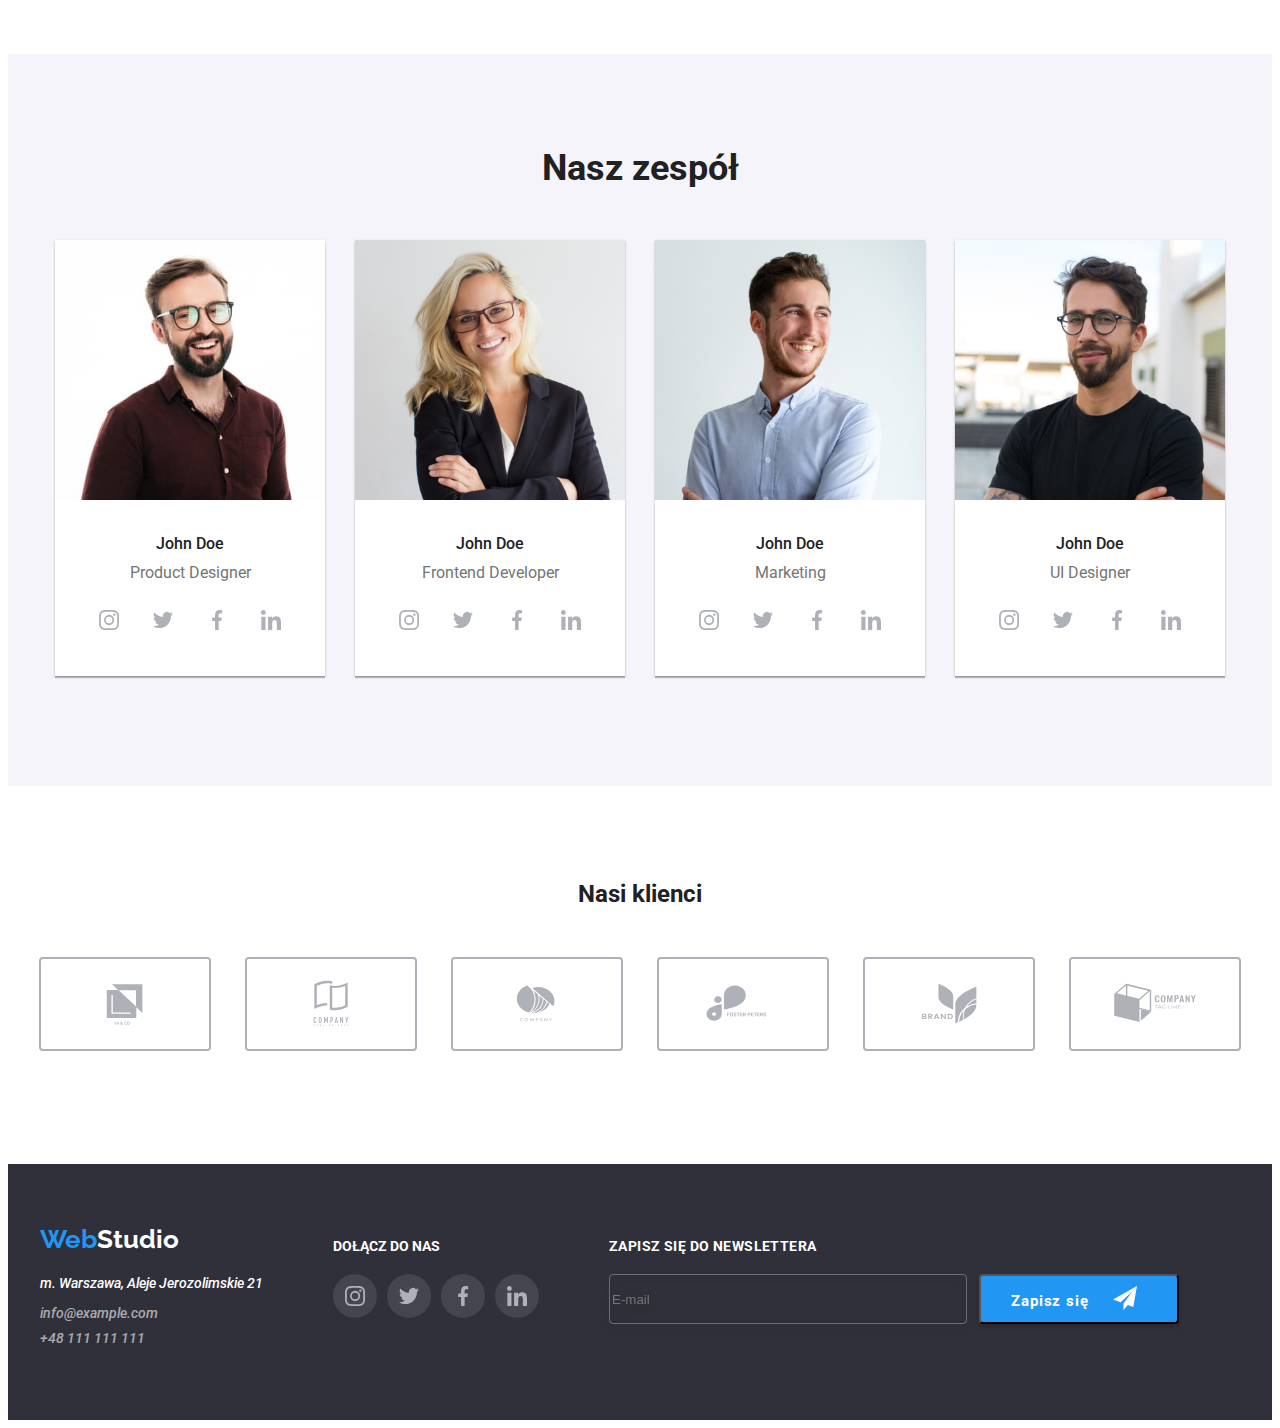
==== commit 185afb70: "stopka" ====
--- a/index.html
+++ b/index.html
@@ -537,10 +537,11 @@
               />
             </label>
             <button type="submit" class="button-newsletter">
-              <span class="zapisz-sie">Zapisz się</span>
+              <div class="newsletter-div">
+                <p class="sign-in"> Zapisz się</p>
               <svg class="test-newsletter">
                 <use href="./images/icons.svg#icon-icon-sendnewsletter"></use>
-              </svg>
+              </svg></div>
             </button>
           </form>
         </div>
--- a/css/styles.css
+++ b/css/styles.css
@@ -799,15 +799,20 @@
   filter: drop-shadow(0px 4px 4px rgba(0, 0, 0, 0.15));
   border-radius: 4px;
 }
-.zapisz-sie {
-  height: 30px;
-  width: 82px;
+.sign-in {
+ margin-top: 0px;
+ margin-bottom: 0px;
   font-family: 'Roboto';
   font-style: normal;
   font-weight: 700;
-  font-size: 16px;
+  font-size: 15px;
   line-height: 30px;
-  /* identical to box height, or 188% */
   letter-spacing: 0.06em;
-  margin-top: 0px;
-}
+  text-align: center;
+}
+
+.newsletter-div{
+  display: flex;
+  height: 30px;
+  width: 130px;
+}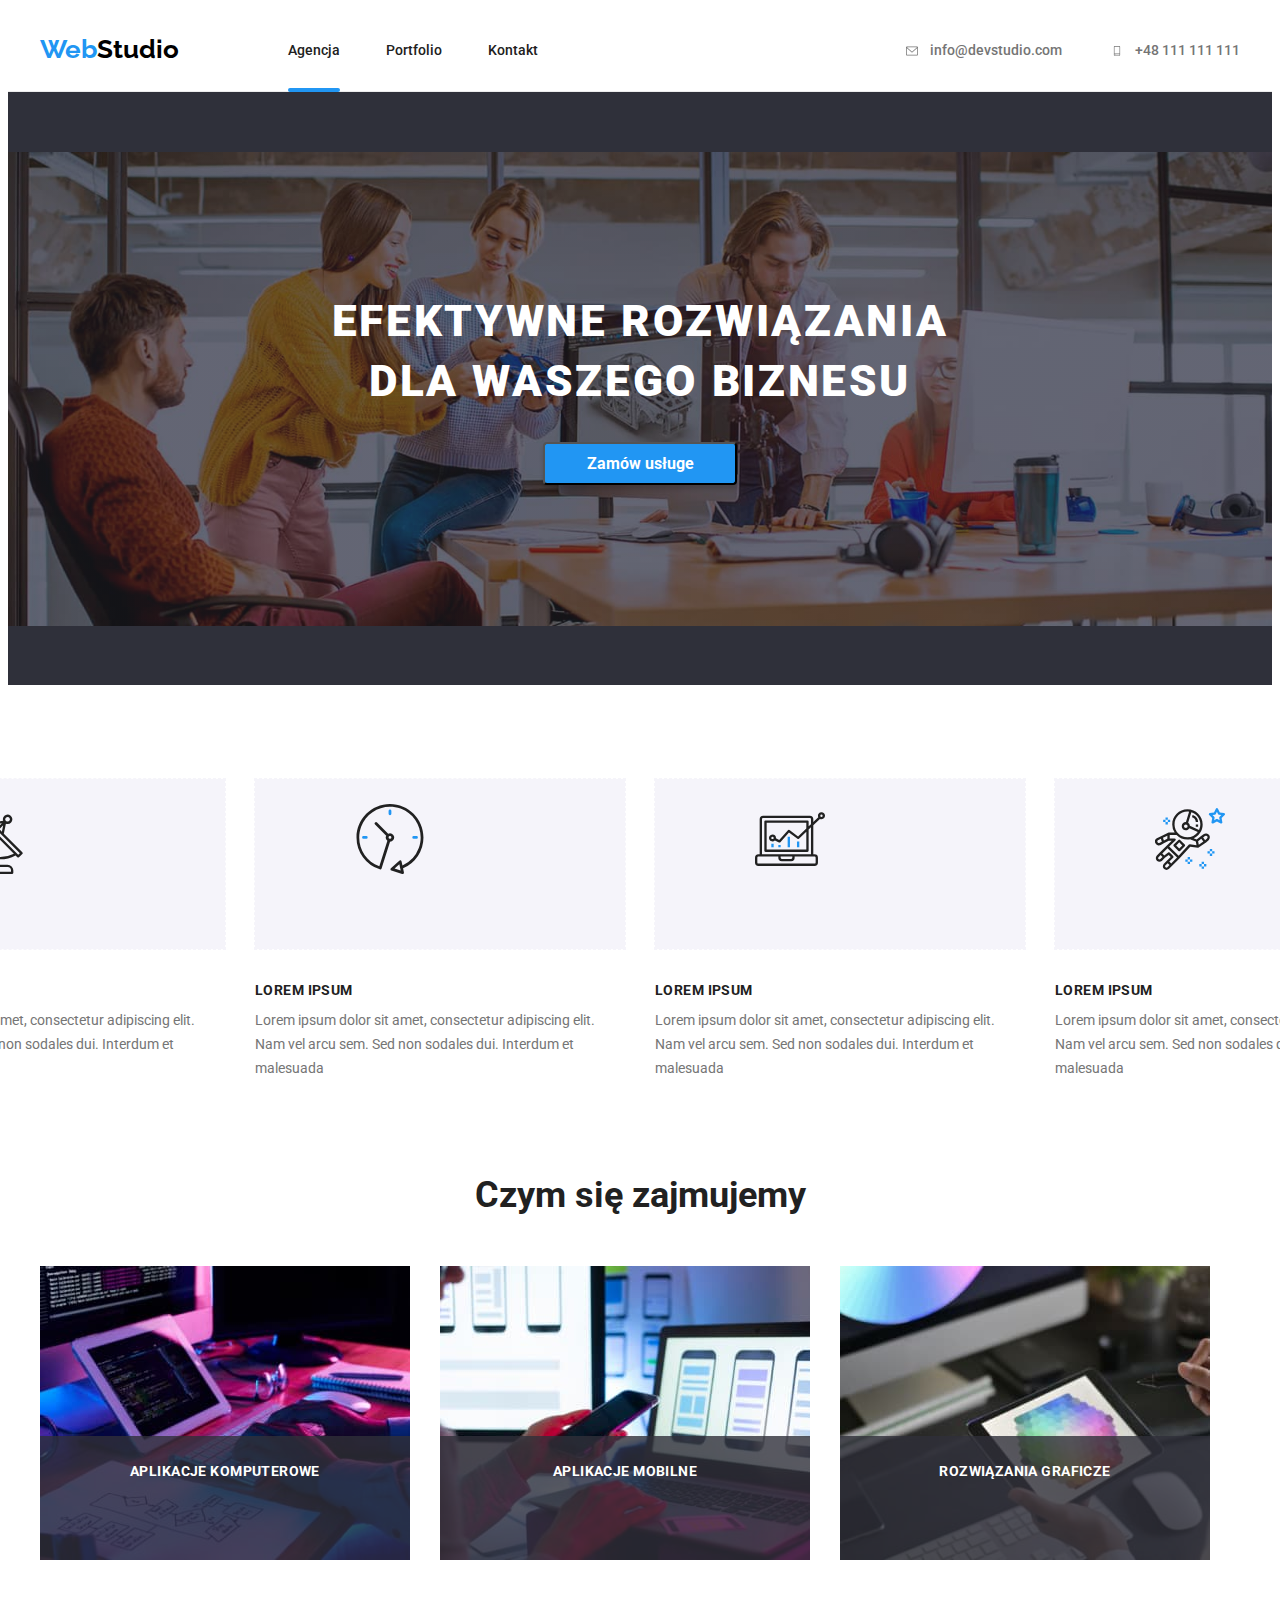
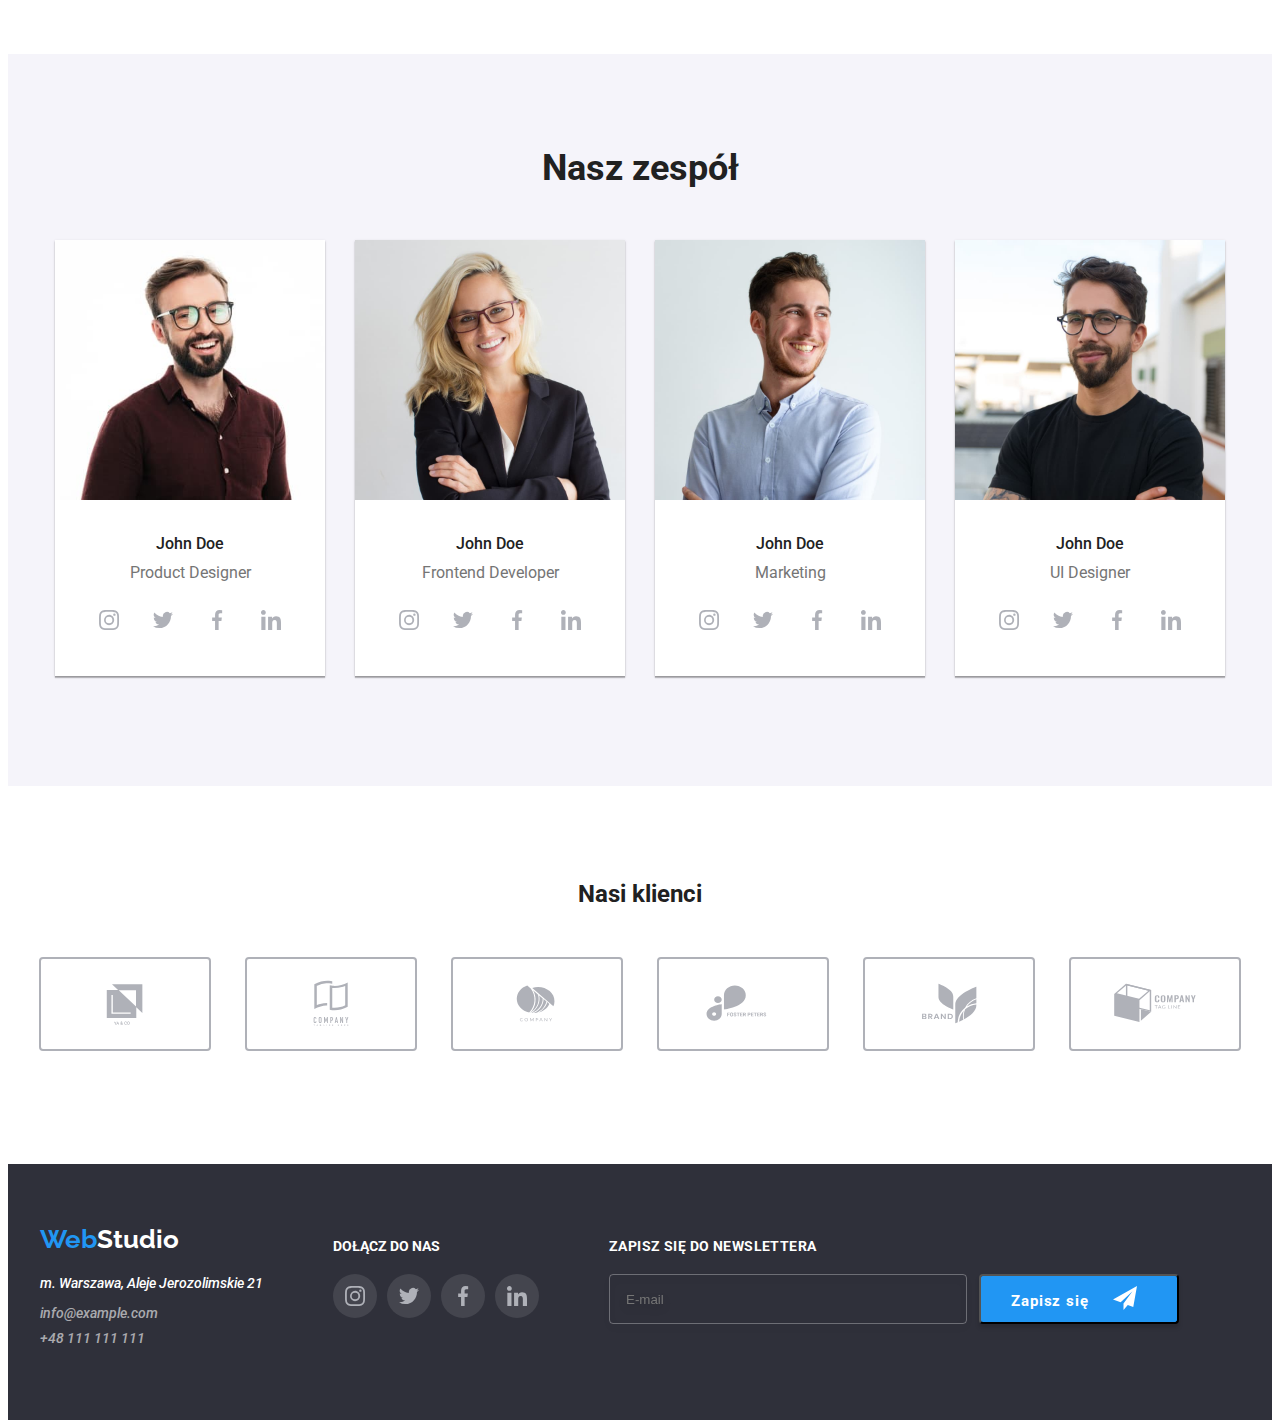
==== commit ae795e85: "literówki height" ====
--- a/index.html
+++ b/index.html
@@ -69,9 +69,70 @@
               <div class="inside-modal">
                 <button data-modal-close class="close-data-modal">
                   <svg class="modal-test">
-                    <use href="./images/icons.svg#icon-closeclose-but" width="30" heigh="30"></use>
+                    <use href="./images/icons.svg#icon-closeclose-but" width="30" height="30"></use>
                   </svg>
                 </button>
+                <form class="form-data">
+                  <div class="form-group" role="group" aria-labelledby="contact-details-head">
+                    <p class="form-group-p">Zostaw swoje dane w formularzu poniżej</p>
+                    <label class="form-group-label">
+                      Imię
+                      <input type="text" name="username" class="form-group-input" />
+                      <svg class="form-group-svg">
+                        <use href="./images/icons.svg#icon-Vectorimie" width="18" height="18"></use>
+                      </svg>
+                    </label>
+                    <label class="form-group-label">
+                      Telefon
+                      <input type="tel" name="phone_number" class="form-group-input" />
+                      <svg class="form-group-svg">
+                        <use
+                          href="./images/icons.svg#icon-Vectortelefon"
+                          width="18"
+                          height="18"
+                        ></use>
+                      </svg>
+                    </label>
+                    <label class="form-group-label">
+                      Email
+                      <input type="email" name="email" class="form-group-input" />
+                      <svg class="form-group-svg">
+                        <use href="./images/icons.svg#icon-Vectoremail" width="18" height="18"></use>
+                      </svg>
+                    </label>
+                    <label class="form-group-label">
+                      Komentarz
+                      <textarea
+                        name="feedback"
+                        rows="6"
+                        placeholder="Wprowadź tekst "
+                        class="form-group-input-feedback"
+                      ></textarea>
+                    </label>
+                    <label class="form-group-label-last">
+                      <input
+                        type="checkbox"
+                        name="terms_and_conditions"
+                        value="agree"
+                        class="form-group-input-last"
+                      />
+                      <span class="checkmark"
+                        ><svg class="test-checkmark">
+                          <use
+                            href="./images/icons.svg#icon-icon-checkcheckbox"
+                            width="18"
+                            height="18"
+                          ></use>
+                        </svg>
+                      </span>
+                      <span class="terms">
+                        Oświadczam iż akceptuję <span class="conditions"> Regulamin</span> i
+                        <span class="conditions">Politykę Prywatności</span>.
+                      </span>
+                    </label>
+                  </div>
+                  <button type="submit" class="send-form-info">Wyślij</button>
+                </form>
               </div>
             </div>
           </div>
@@ -538,10 +599,11 @@
             </label>
             <button type="submit" class="button-newsletter">
               <div class="newsletter-div">
-                <p class="sign-in"> Zapisz się</p>
-              <svg class="test-newsletter">
-                <use href="./images/icons.svg#icon-icon-sendnewsletter"></use>
-              </svg></div>
+                <p class="sign-in">Zapisz się</p>
+                <svg class="test-newsletter">
+                  <use href="./images/icons.svg#icon-icon-sendnewsletter"></use>
+                </svg>
+              </div>
             </button>
           </form>
         </div>
--- a/css/styles.css
+++ b/css/styles.css
@@ -788,20 +788,20 @@
 .newsletter-e-mail {
   box-sizing: border-box;
   background-color: inherit;
-
+  padding-left: 16px;
   width: 358px;
   height: 50px;
   left: 815px;
   top: 2787px;
-
+  color: rgba(255, 255, 255, 0.6);
   margin-right: 12px;
   border: 1px solid rgba(255, 255, 255, 0.3);
   filter: drop-shadow(0px 4px 4px rgba(0, 0, 0, 0.15));
   border-radius: 4px;
 }
 .sign-in {
- margin-top: 0px;
- margin-bottom: 0px;
+  margin-top: 0px;
+  margin-bottom: 0px;
   font-family: 'Roboto';
   font-style: normal;
   font-weight: 700;
@@ -811,8 +811,200 @@
   text-align: center;
 }
 
-.newsletter-div{
+.newsletter-div {
   display: flex;
   height: 30px;
   width: 130px;
-}+}
+
+.form-group {
+  display: flex;
+  flex-direction: column;
+}
+
+.form-group-p {
+  font-family: 'Roboto';
+  font-style: normal;
+  font-weight: 700;
+  font-size: 20px;
+  line-height: 23px;
+  text-align: center;
+  letter-spacing: 0.03em;
+  color: #212121;
+  margin: 0;
+}
+
+.form-group-label {
+  margin-top: 10px;
+  display: flex;
+  flex-direction: column;
+  color: #757575;
+  font-family: 'Roboto';
+  font-style: normal;
+  font-weight: 400;
+  font-size: 12px;
+  line-height: 14px;
+  /* identical to box height */
+  position: relative;
+  letter-spacing: 0.01em;
+}
+
+.form-group-label-last {
+  margin-top: 10px;
+  margin-left: 15px;
+  margin-bottom: 0px;
+  position: relative;
+  display: block;
+  padding-left: 8px;
+  cursor: pointer;
+  -webkit-user-select: none;
+  -moz-user-select: none;
+  -ms-user-select: none;
+  user-select: none;
+}
+
+.send-form-info {
+  display: flex;
+  justify-content: center;
+  align-items: center;
+  background: var(--blue-color);
+  color: var(--white-color);
+  height: 50px;
+  width: 200px;
+  font-family: 'Roboto';
+  font-style: normal;
+  font-weight: 700;
+  font-size: 16px;
+  line-height: 30px;
+  /* identical to box height, or 188% */
+
+  display: flex;
+  align-items: center;
+  text-align: center;
+  letter-spacing: 0.06em;
+  margin-left: auto;
+  margin-right: auto;
+  margin-top: 30px;
+  box-shadow: 0px 4px 4px rgba(0, 0, 0, 0.15);
+  border-radius: 4px;
+  border: #2196f3;
+}
+
+.form-group-input {
+  border: 1px solid rgba(33, 33, 33, 0.2);
+  border-radius: 4px;
+  margin-top: 4px;
+  height: 40px;
+  width: 448px;
+  padding-left: 42px;
+  transition-duration: 250ms;
+  transition-timing-function: cubic-bezier(0.4, 0, 0.2, 1);
+  transition-property: outline, border-color, fill;
+}
+.form-group-svg {
+  position: absolute;
+  left: 12px;
+  top: 30px;
+  width: 18px;
+  height: 18px;
+  fill: #000000;
+  transition-duration: 250ms;
+  transition-timing-function: cubic-bezier(0.4, 0, 0.2, 1);
+  transition-property: outline, border-color, fill;
+}
+.form-group-input:focus,
+.form-group-input:focus-within + .form-group-svg {
+  fill: #2196f3;
+  border-color: #2196f3;
+  outline: none;
+}
+
+.form-group-input-feedback:focus {
+  border-color: #2196f3;
+  outline: none;
+}
+.form-group-input-feedback {
+  border: 1px solid rgba(33, 33, 33, 0.2);
+  border-radius: 4px;
+  margin-top: 4px;
+  padding-left: 16px;
+  padding-top: 12px;
+  transition-duration: 250ms;
+  transition-timing-function: cubic-bezier(0.4, 0, 0.2, 1);
+  transition-property: outline, border-color;
+}
+
+.conditions {
+  color: #2196f3;
+  text-decoration: underline;
+}
+
+.form-data {
+  margin: 40px;
+}
+
+.form-group-input-last {
+  margin-top: 4px;
+  width: 16px;
+  height: 15px;
+  display: none;
+  transition-duration: 250ms;
+  transition-timing-function: cubic-bezier(0.4, 0, 0.2, 1);
+  transition-property: background-color, display;
+}
+
+.terms {
+  font-family: 'Roboto';
+  font-style: normal;
+  font-weight: 400;
+  font-size: 14px;
+  line-height: 24px;
+  /* identical to box height, or 171% */
+  position: absolute;
+  letter-spacing: 0.03em;
+  left: 24px;
+  top: 0;
+  color: #757575;
+}
+
+.form-group-label-last .form-group-input-last {
+  position: absolute;
+  opacity: 0;
+  cursor: pointer;
+  height: 0;
+  width: 0;
+}
+
+.checkmark {
+  position: absolute;
+  top: 4px;
+  left: 0;
+  height: 15px;
+  width: 16px;
+  border: 2px solid rgba(33, 33, 33, 1);
+  border-radius: 2px;
+  transition-duration: 250ms;
+  transition-timing-function: cubic-bezier(0.4, 0, 0.2, 1);
+  transition-property: background-color, content, position, display;
+}
+
+.form-group-label-last .form-group-input-last:checked ~ .checkmark {
+  background-color: #2196f3;
+}
+
+.checkmark:after {
+  content: '';
+  position: absolute;
+  display: none;
+}
+
+.form-group-label-last .form-group-input-last:checked ~ .checkmark:after {
+  display: block;
+}
+.test-checkmark {
+  position: absolute;
+  left: -3px;
+  top: -1px;
+  height: 14px;
+  width: 15px;
+}
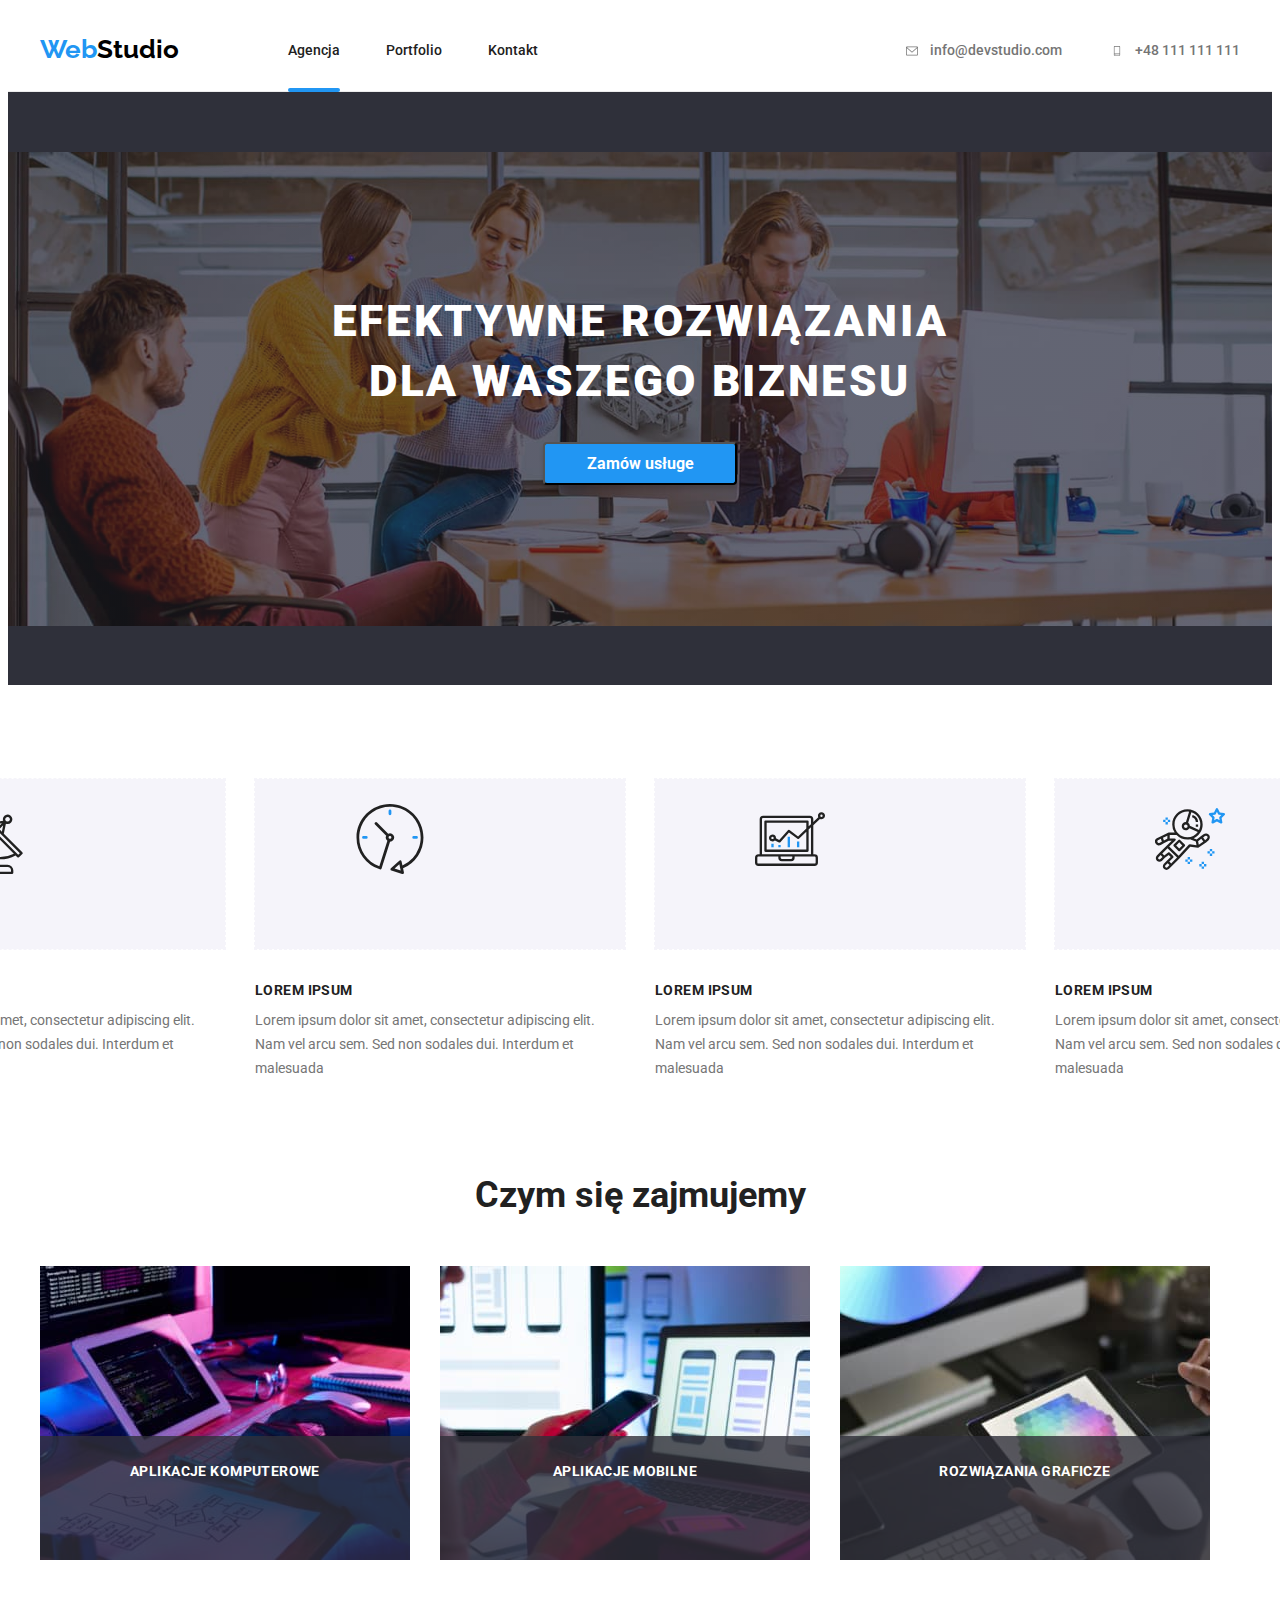
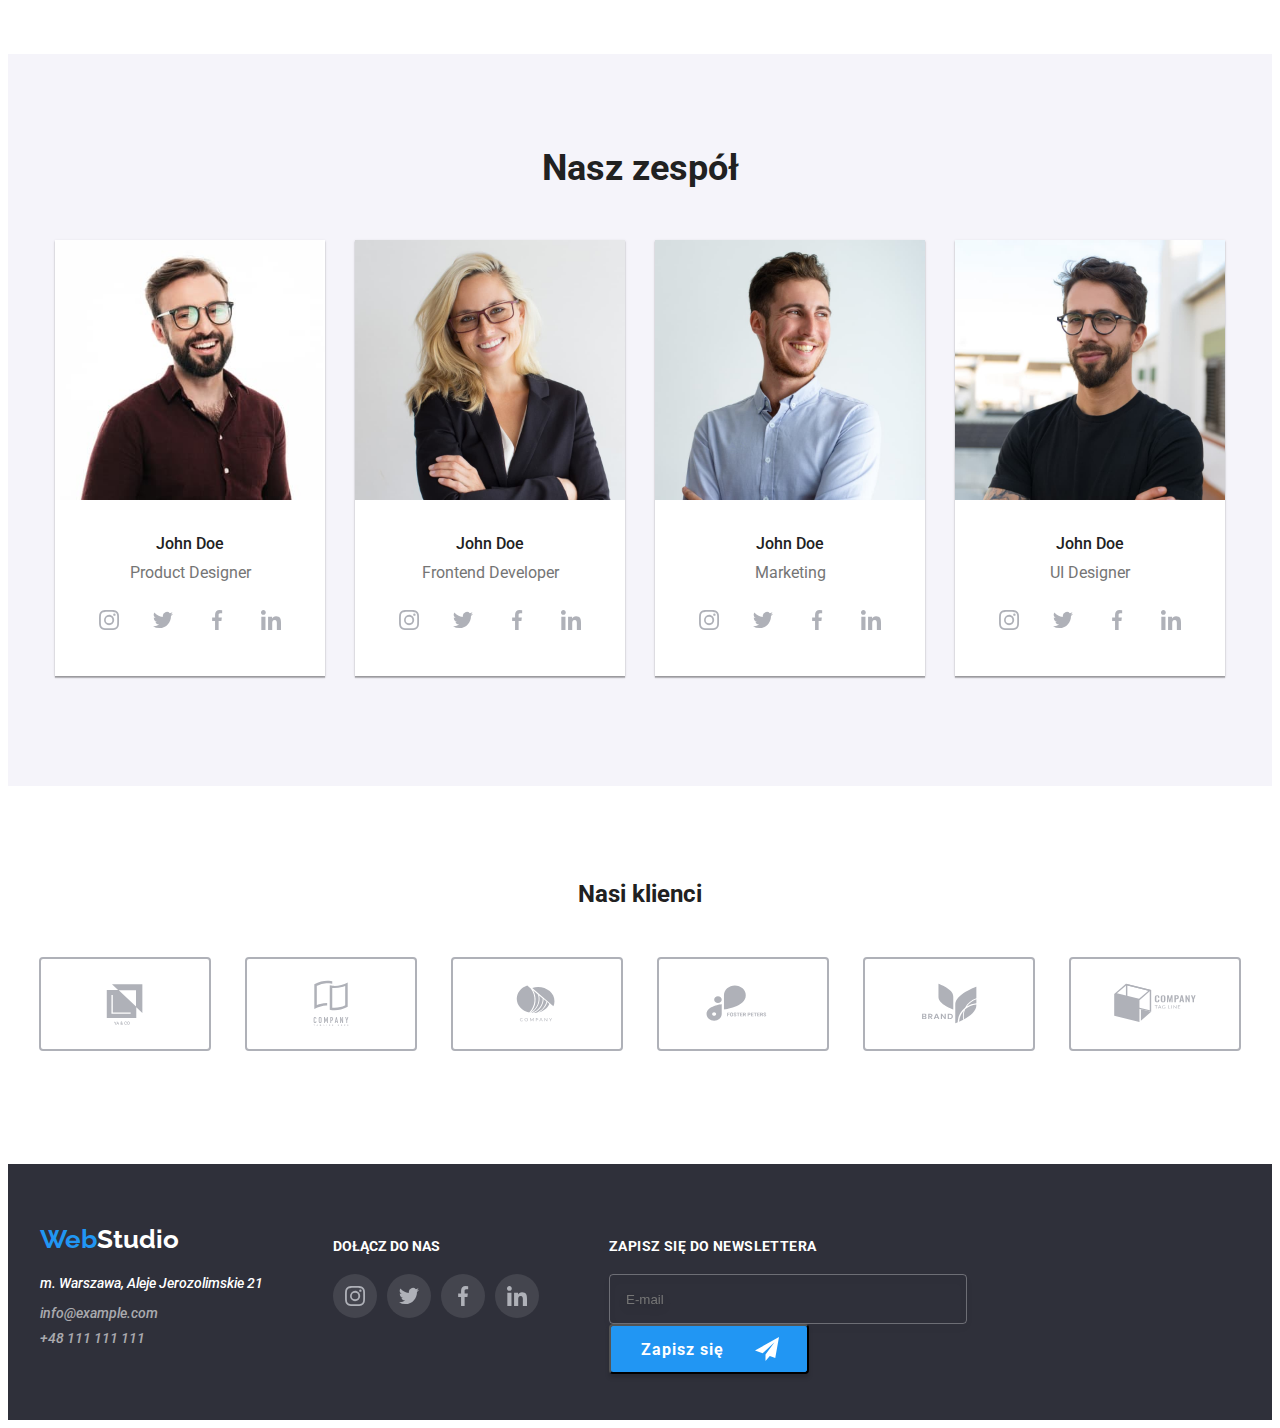
==== commit 591020f0: "testy na footer" ====
--- a/index.html
+++ b/index.html
@@ -79,7 +79,7 @@
                       Imię
                       <input type="text" name="username" class="form-group-input" />
                       <svg class="form-group-svg">
-                        <use href="./images/icons.svg#icon-Vectorimie" width="18" height="18"></use>
+                        <use href="./images/icons.svg#icon-Vectorimie" width="12" height="12"></use>
                       </svg>
                     </label>
                     <label class="form-group-label">
@@ -88,8 +88,8 @@
                       <svg class="form-group-svg">
                         <use
                           href="./images/icons.svg#icon-Vectortelefon"
-                          width="18"
-                          height="18"
+                          width="12"
+                          height="12"
                         ></use>
                       </svg>
                     </label>
@@ -97,7 +97,11 @@
                       Email
                       <input type="email" name="email" class="form-group-input" />
                       <svg class="form-group-svg">
-                        <use href="./images/icons.svg#icon-Vectoremail" width="18" height="18"></use>
+                        <use
+                          href="./images/icons.svg#icon-Vectoremail"
+                          width="12"
+                          height="12"
+                        ></use>
                       </svg>
                     </label>
                     <label class="form-group-label">
@@ -598,12 +602,10 @@
               />
             </label>
             <button type="submit" class="button-newsletter">
-              <div class="newsletter-div">
-                <p class="sign-in">Zapisz się</p>
-                <svg class="test-newsletter">
-                  <use href="./images/icons.svg#icon-icon-sendnewsletter"></use>
-                </svg>
-              </div>
+              Zapisz się                
+              <svg class="test-newsletter" width="24" height="24">
+                <use href="./images/icons.svg#icon-icon-sendnewsletter"></use>
+              </svg>
             </button>
           </form>
         </div>
--- a/css/styles.css
+++ b/css/styles.css
@@ -715,6 +715,7 @@
   transition-duration: 250ms;
   transition-timing-function: cubic-bezier(0.4, 0, 0.2, 1);
   transition-property: pointer-events, visibility, opacity, transform, pointer-events;
+  z-index: 4;
 }
 
 .close-data-modal {
@@ -770,19 +771,26 @@
   background: #2196f3;
   box-shadow: 0px 4px 4px rgba(0, 0, 0, 0.15);
   border-radius: 4px;
-
-  padding-top: 10px;
+  font-family: 'Roboto';
+  font-style: normal;
+  font-weight: 700;
+  font-size: 16px;
+  line-height: 1.6;
+  padding-top: 0px;
   padding-left: 30px;
   padding-bottom: 10px;
+  padding-top: 10px;
   padding-right: 28px;
   letter-spacing: 0.06em;
   text-align: center;
+ vertical-align: text-top;
+ display: flex ;align-items: center;
 }
 
 .test-newsletter {
   margin-left: 24px;
-  width: 24px;
-  height: 24px;
+   position:absolute;
+   right:28px;
 }
 
 .newsletter-e-mail {
@@ -811,12 +819,6 @@
   text-align: center;
 }
 
-.newsletter-div {
-  display: flex;
-  height: 30px;
-  width: 130px;
-}
-
 .form-group {
   display: flex;
   flex-direction: column;
@@ -896,7 +898,7 @@
   margin-top: 4px;
   height: 40px;
   width: 448px;
-  padding-left: 42px;
+  padding-left: 38px;
   transition-duration: 250ms;
   transition-timing-function: cubic-bezier(0.4, 0, 0.2, 1);
   transition-property: outline, border-color, fill;
@@ -904,9 +906,9 @@
 .form-group-svg {
   position: absolute;
   left: 12px;
-  top: 30px;
-  width: 18px;
-  height: 18px;
+  top: 32px;
+  width: 12px;
+  height: 12px;
   fill: #000000;
   transition-duration: 250ms;
   transition-timing-function: cubic-bezier(0.4, 0, 0.2, 1);
@@ -950,7 +952,7 @@
   display: none;
   transition-duration: 250ms;
   transition-timing-function: cubic-bezier(0.4, 0, 0.2, 1);
-  transition-property: background-color, display;
+  transition-property: background-color, display, outline;
 }
 
 .terms {
@@ -985,11 +987,12 @@
   border-radius: 2px;
   transition-duration: 250ms;
   transition-timing-function: cubic-bezier(0.4, 0, 0.2, 1);
-  transition-property: background-color, content, position, display;
+  transition-property: background-color, content, position, display, outline;
 }
 
 .form-group-label-last .form-group-input-last:checked ~ .checkmark {
   background-color: #2196f3;
+  border-color: #2196f3;
 }
 
 .checkmark:after {
@@ -1004,7 +1007,7 @@
 .test-checkmark {
   position: absolute;
   left: -3px;
-  top: -1px;
+  top: -4px;
   height: 14px;
   width: 15px;
 }
